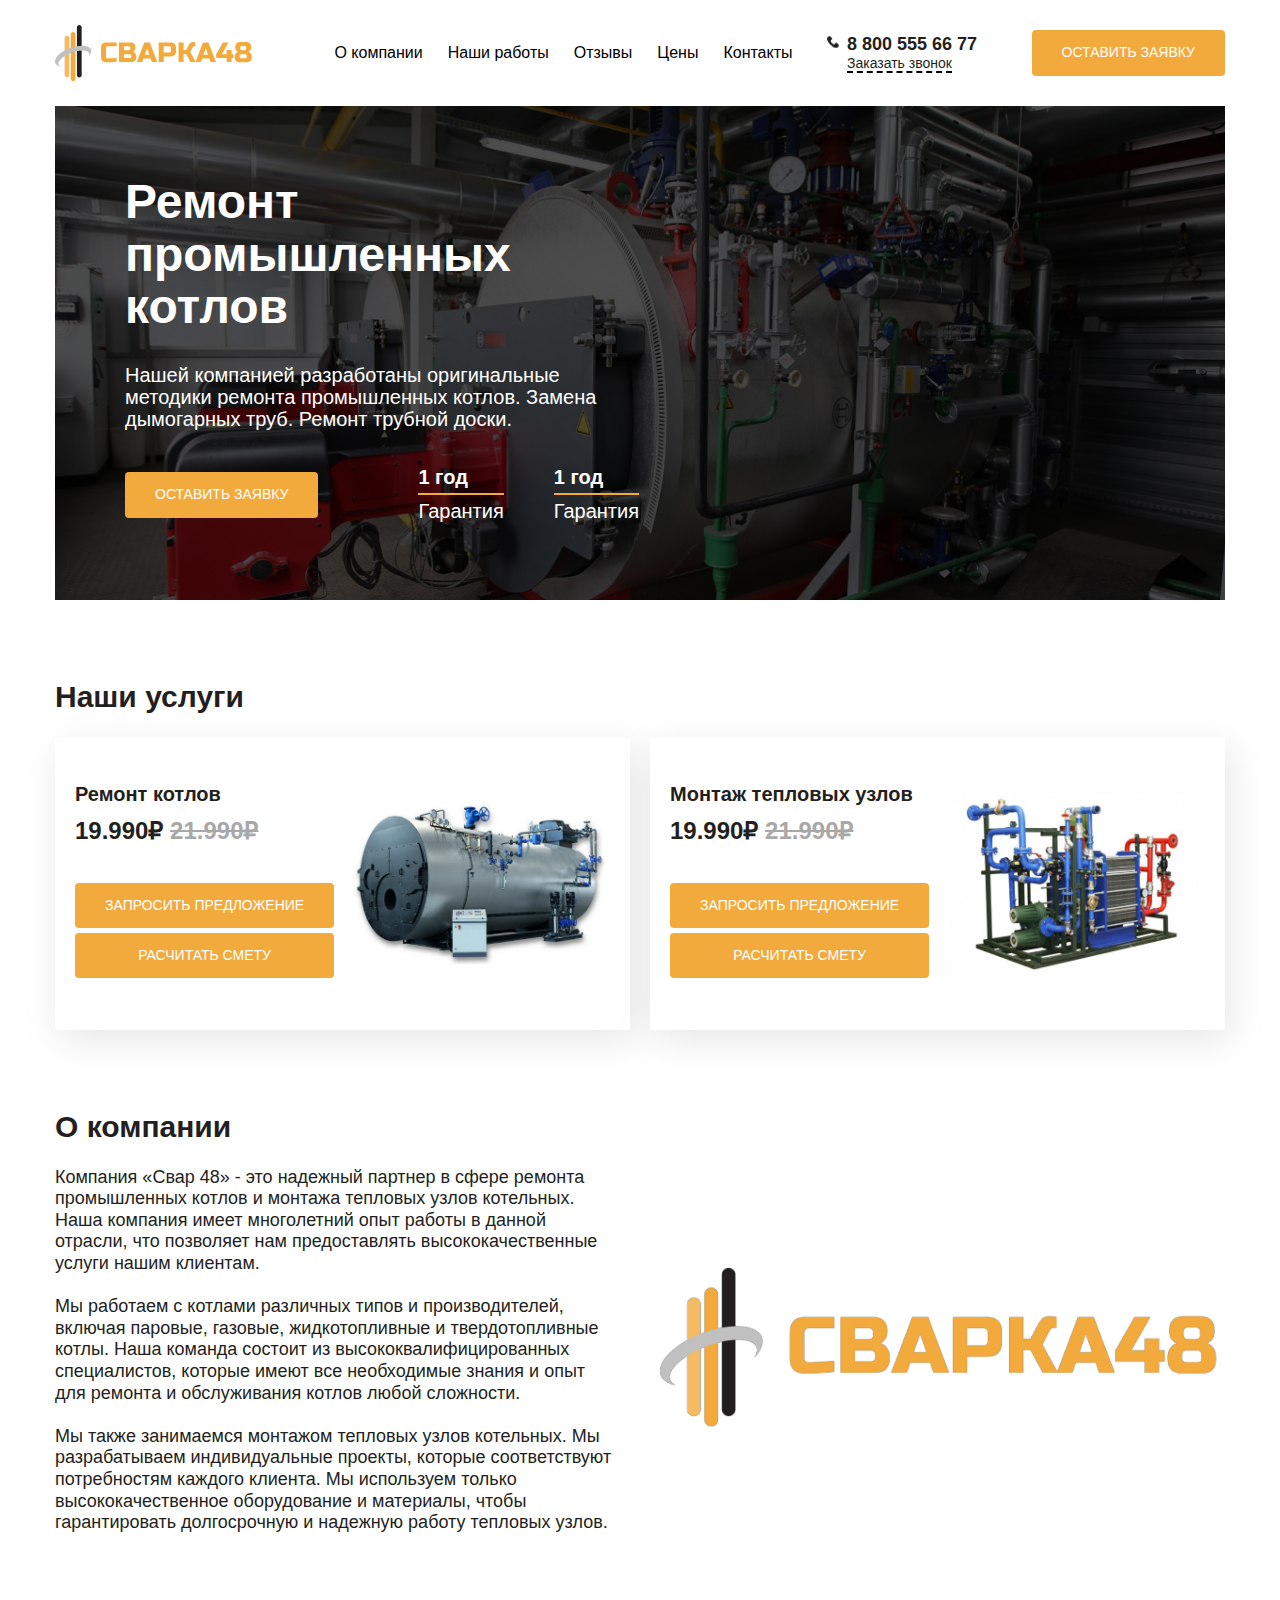
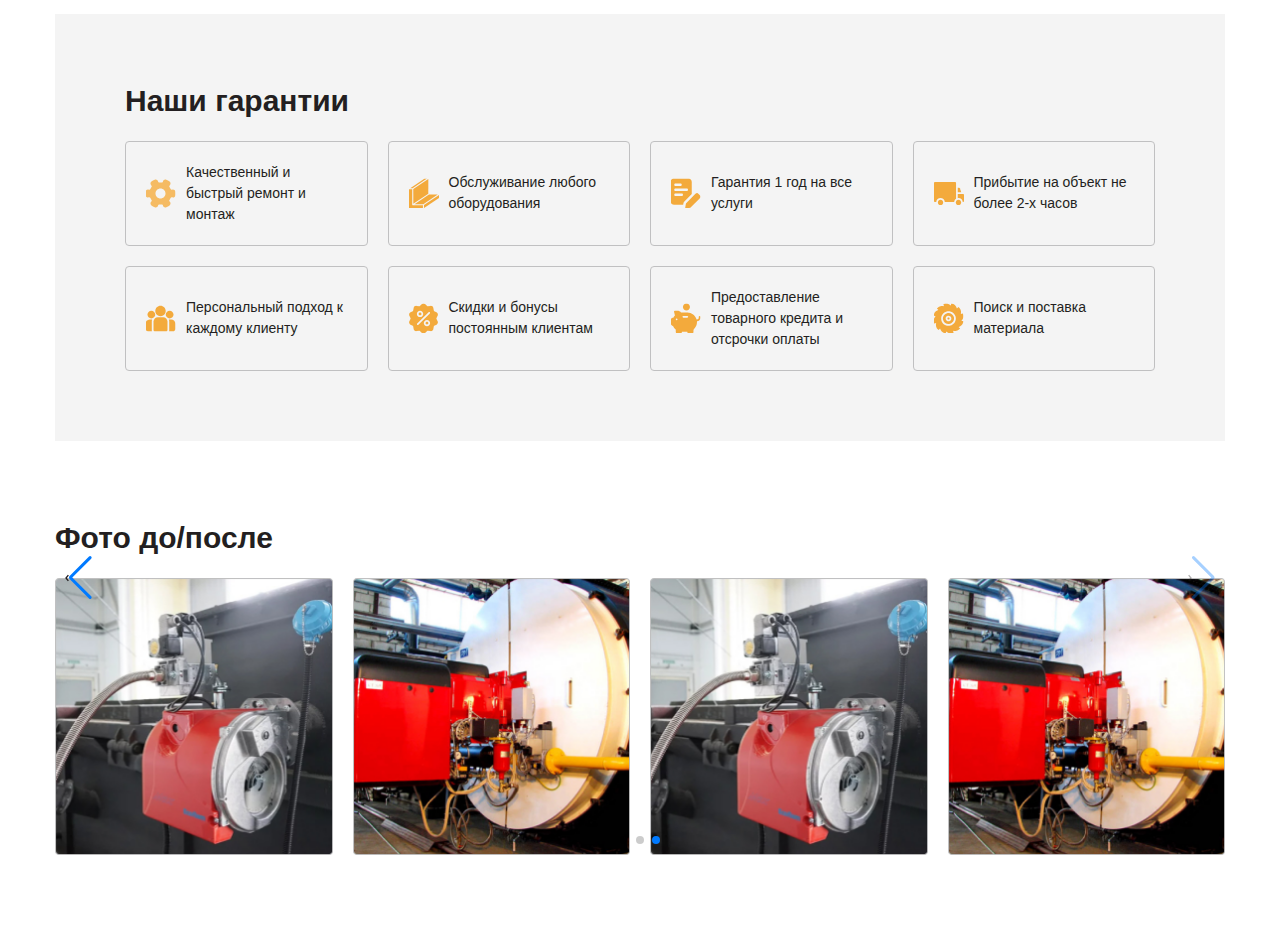
==== index.html @ 13a7a335 "init: new project" ====
<!DOCTYPE html>
<html lang="en">

<head>
    <meta charset="UTF-8">
    <meta http-equiv="X-UA-Compatible" content="IE=edge">
    <meta name="description" content="Landing Page">
    <meta name="viewport" content="width=device-width, initial-scale=1.0, minimum-scale=1.0, maximum-scale=1.0, user-scalable=no">
    <title>Landing Page</title>
    <link rel="icon" href="./img/favicon.svg">
    <link rel="stylesheet" href="./style/reset.css">
    <link rel="stylesheet" href="./style/style.css">

    <link rel="stylesheet" href="https://cdn.jsdelivr.net/npm/swiper@9/swiper-bundle.min.css"/>

</head>

<body class="main__body">


<!-- HEADER -->
<header class="header">
    <!-- Navbar -->
    <nav>
        <div class="container">
            <div class="navbar">
                <div class="logo">
                    <a href="#"><img src="./img/logo.svg" alt="logo"></a>
                </div>

                <ul class="menu">
                    <li class="menu__item"><a href="#" class="menu__item-link" data-scroll>О компании</a></li>
                    <li class="menu__item"><a href="#" class="menu__item-link" data-scroll>Наши работы</a></li>
                    <li class="menu__item"><a href="#" class="menu__item-link" data-scroll>Отзывы</a></li>
                    <li class="menu__item"><a href="#" class="menu__item-link" data-scroll>Цены</a></li>
                    <li class="menu__item"><a href="#" class="menu__item-link" data-scroll>Контакты</a></li>
                </ul>

                <div class="navbar__box">
                    <a class="navbar__box-call" href="#">
                        8 800 555 66 77 <br>
                        <span>Заказать звонок</span>
                    </a>
                </div>

                <a class="navbar__btn btn" href="#">Оставить заявку</a>

                <div class="burger">
                    <span></span>
                </div>
            </div>
        </div>
    </nav>
</header>


<!-- HERO -->
<section class="hero">
    <div class="container">
        <div class="hero__wrapper">
            <h1 class="hero__title">Ремонт промышленных котлов</h1>
            <p class="hero__text">Нашей компанией разработаны оригинальные методики ремонта промышленных котлов. Замена дымогарных труб. Ремонт трубной доски.</p>
            <div class="hero__inner">
                <a class="hero__inner-btn btn" href="#">Оставить заявку</a>

                <div class="hero__inner-box">
                    <p class="hero__inner-text">
                        <span>1 год</span><br>
                        Гарантия
                    </p>

                    <p class="hero__inner-text">
                        <span>1 год</span><br>
                        Гарантия
                    </p>
                </div>
            </div>
        </div>
    </div>
</section>


<!-- PRODUCTS -->
<section class="products">
    <div class="container">
        <h2 class="section-title">Наши услуги</h2>

        <div class="products__wrapper">
            <div class="products__item">
                <div class="products__box">
                    <p class="products__box-title">Ремонт котлов</p>
                    <p class="products__box-price">19.990₽ <s>21.990₽</s></p>

                    <a class="products__box-btn btn" href="#">Запросить предложение</a>
                    <a class="products__box-btn btn" href="#">Расчитать смету</a>
                </div>

                <img class="products__img" src="./img/product-1.png" alt="img">
            </div>

            <div class="products__item">
                <div class="products__box">
                    <p class="products__box-title">Монтаж тепловых узлов</p>
                    <p class="products__box-price">19.990₽ <s>21.990₽</s></p>

                    <a class="products__box-btn btn" href="#">Запросить предложение</a>
                    <a class="products__box-btn btn" href="#">Расчитать смету</a>
                </div>
                
                <img class="products__img" src="./img/product-2.png" alt="img">
            </div>

        </div>
    </div>
</section>


<!-- ABOUT -->
<section class="about">
    <div class="container">
        <h2 class="section-title">О компании</h2>
        <div class="about__wrapper">
            <p class="about__text">
                Компания «Свар 48» - это надежный партнер в сфере ремонта промышленных котлов и монтажа тепловых узлов котельных. Наша компания имеет многолетний опыт работы в данной отрасли, что позволяет нам предоставлять высококачественные услуги нашим клиентам.
<br><br>
                Мы работаем с котлами различных типов и производителей, включая паровые, газовые, жидкотопливные и твердотопливные котлы. Наша команда состоит из высококвалифицированных специалистов, которые имеют все необходимые знания и опыт для ремонта и обслуживания котлов любой сложности.
<br><br>
                Мы также занимаемся монтажом тепловых узлов котельных. Мы разрабатываем индивидуальные проекты, которые соответствуют потребностям каждого клиента. Мы используем только высококачественное оборудование и материалы, чтобы гарантировать долгосрочную и надежную работу тепловых узлов.

            </p>

            <img class="about__img" src="./img/about-img.png" alt="">
        </div>
    </div>
</section>


<!-- GARANT -->
<section class="garant">
    <div class="container">
        <div class="garant__wrapper">
            <h2 class="section-title">Наши гарантии</h2>

            <div class="garant__grid">
                <div class="garant__grid-item">
                    <img class="garant__grid-icon" src="./img/icon-1.svg" alt="icon">
                    
                    <p class="garant__grid-text">Качественный и быстрый ремонт и монтаж</p>
                </div>

                <div class="garant__grid-item">
                    <img class="garant__grid-icon" src="./img/icon-2.svg" alt="icon">
                    
                    <p class="garant__grid-text">Обслуживание любого оборудования</p>
                </div>

                <div class="garant__grid-item">
                    <img class="garant__grid-icon" src="./img/icon-3.svg" alt="icon">
                    
                    <p class="garant__grid-text">Гарантия 1 год на все услуги</p>
                </div>

                <div class="garant__grid-item">
                    <img class="garant__grid-icon" src="./img/icon-4.svg" alt="icon">
                    
                    <p class="garant__grid-text">Прибытие на объект не более 2-х часов</p>
                </div>

                <div class="garant__grid-item">
                    <img class="garant__grid-icon" src="./img/icon-5.svg" alt="icon">
                    
                    <p class="garant__grid-text">Персональный 
                        подход к каждому клиенту</p>
                </div>

                <div class="garant__grid-item">
                    <img class="garant__grid-icon" src="./img/icon-6.svg" alt="icon">
                    
                    <p class="garant__grid-text">Скидки и бонусы постоянным 
                        клиентам</p>
                </div>

                <div class="garant__grid-item">
                    <img class="garant__grid-icon" src="./img/icon-7.svg" alt="icon">
                    
                    <p class="garant__grid-text">Предоставление товарного кредита и отсрочки оплаты</p>
                </div>

                <div class="garant__grid-item">
                    <img class="garant__grid-icon" src="./img/icon-8.svg" alt="icon">
                    
                    <p class="garant__grid-text">Поиск и поставка материала</p>
                </div>
            </div>
        </div>
    </div>
</section>



<section class="result">
    <div class="container">
        
        <div class="result__top">
            <h2 class="section-title">Фото до/после</h2>

            <div class="result__top-btns">
                <div class="result__top-btn swiper-button-prev">
                    <svg width="12" height="20" viewBox="0 0 12 20" fill="none" xmlns="http://www.w3.org/2000/svg">
                        <path d="M10 18.5L3 10L10 1.5" stroke="#231F21" stroke-width="4"/>
                        </svg>
                        
                </div>

                <div class="result__top-btn swiper-button-next">
                    <svg width="12" height="20" viewBox="0 0 12 20" fill="none" xmlns="http://www.w3.org/2000/svg">
                        <path d="M2 1.5L9 10L2 18.5" stroke="#231F21" stroke-width="4"/>
                        </svg>
                        
                </div>
            </div>
        </div>

        <div class="swiper result__swiper">
            <div class="swiper-wrapper result__swiper-wrapper">
                <div class="swiper-slide result__slide">
                    <img src="./img/slide-1.jpg" alt="slide" class="result__slide-img">
                </div>
                <div class="swiper-slide result__slide">
                    <img src="./img/slide-2.jpg" alt="slide" class="result__slide-img">
                </div>
                <div class="swiper-slide result__slide">
                    <img src="./img/slide-1.jpg" alt="slide" class="result__slide-img">
                </div>
                <div class="swiper-slide result__slide">
                    <img src="./img/slide-2.jpg" alt="slide" class="result__slide-img">
                </div>
                <div class="swiper-slide result__slide">
                    <img src="./img/slide-1.jpg" alt="slide" class="result__slide-img">
                </div>
                <div class="swiper-slide result__slide">
                    <img src="./img/slide-2.jpg" alt="slide" class="result__slide-img">
                </div>
            </div>

            <div class="swiper-pagination"></div>
        </div>

    </div>
</section>



</body>

<script src="https://cdn.jsdelivr.net/npm/swiper@9/swiper-bundle.min.js"></script>
<script src="./script/script.js"></script>

</html>
---- style/style.css ----
html {
  font-family: "Roboto", sans-serif;
  font-size: 16px;
  font-weight: 400;
  line-height: 1.1;
  color: #231F21;
}

.container {
  max-width: 1200px;
  width: 100%;
  margin: 0 auto;
  padding: 0 15px;
}

.btn {
  color: #fff;
  padding: 15px 30px;
  background-color: #F3AA3C;
  border-radius: 4px;
  text-transform: uppercase;
  font-weight: 500;
  font-size: 14px;
  line-height: 1.1;
  display: block;
  width: -moz-max-content;
  width: max-content;
  text-align: center;
  transition: all 0.2s ease-in;
}
.btn:hover {
  background: #b2700d;
}

.section-title {
  font-weight: 700;
  font-size: 30px;
  line-height: 1.1;
  padding-bottom: 24px;
}

section {
  margin: 80px 0;
}

nav {
  overflow: hidden;
}

.navbar {
  display: flex;
  width: 100%;
  justify-content: space-between;
  align-items: center;
  padding: 25px 0;
}
@media (max-width: 768px) {
  .navbar__box {
    display: none;
  }
}
.navbar__box-call {
  font-weight: 700;
  position: relative;
  font-size: 18px;
  color: #231F21;
}
.navbar__box-call span {
  font-size: 14px;
  font-weight: 400;
  border-bottom: 2px dashed black;
}
.navbar__box-call::before {
  content: "";
  width: 12px;
  height: 12px;
  position: absolute;
  top: 2px;
  left: -20px;
  background-image: url(../img/phone.png);
  background-repeat: no-repeat;
  background-size: cover;
  background-position: center;
}
@media (max-width: 480px) {
  .navbar__btn {
    display: none;
  }
}

.logo a {
  color: white;
}
.logo img {
  max-width: clamp(6.25rem, 3.409rem + 12.12vw, 12.5rem);
  width: 100%;
}

.menu {
  display: flex;
}
.menu__item {
  margin-left: 25px;
}
.menu__item-link {
  color: #000;
}

.burger {
  display: none;
  cursor: pointer;
}

@media screen and (max-width: 1200px) {
  .menu {
    position: fixed;
    background: #131418;
    left: 0;
    top: 0;
    height: 100vh;
    width: 100vw;
    display: none;
  }
  .menu.active {
    display: flex;
    left: 0;
    top: 0;
    height: 100vh;
    width: 100vw;
    flex-direction: column;
    pointer-events: all;
    justify-content: center;
    align-items: center;
    z-index: 22;
    animation: fade 0.1s linear;
  }
  .burger {
    display: block;
    position: relative;
    height: 20px;
    width: 30px;
    z-index: 102;
    cursor: pointer;
  }
  .burger.active-burger:before {
    background: #fff;
    transform: rotate(45deg);
    transition: cubic-bezier(0.785, 0.135, 0.15, 0.86) 0.3s all;
    top: 8px;
  }
  .burger.active-burger:after {
    background: #fff;
    transform: rotate(-45deg);
    bottom: 10px;
    transition: cubic-bezier(0.785, 0.135, 0.15, 0.86) 0.3s all;
  }
  .burger.active-burger span {
    transform: scale(0);
  }
  .burger:before, .burger:after {
    content: "";
    position: absolute;
    height: 2px;
    width: 100%;
    background: #000;
    transition: cubic-bezier(0.785, 0.135, 0.15, 0.86) 0.3s all;
  }
  .burger:before {
    top: 0;
  }
  .burger::after {
    bottom: 0;
  }
  .burger span {
    position: absolute;
    top: 9px;
    right: 0;
    width: 100%;
    background: #000;
    height: 2px;
    transform: scale(1);
    transition: cubic-bezier(0.785, 0.135, 0.15, 0.86) 0.3s all;
  }
  .menu__item {
    margin-top: 15px;
  }
  .menu__item-link {
    color: white;
  }
}
.hero {
  margin-top: 0;
}
.hero__wrapper {
  color: #fff;
  background-image: url(../img/hero-bg.jpg);
  background-repeat: no-repeat;
  background-size: cover;
  background-position: center;
  padding: 70px clamp(1rem, -0.227rem + 6.14vw, 4.375rem);
}
.hero__title {
  font-weight: 700;
  font-size: clamp(1.875rem, 1.466rem + 2.05vw, 3rem);
  line-height: 1.1;
  max-width: 500px;
  width: 100%;
}
.hero__text {
  font-weight: 400;
  font-size: clamp(0.875rem, 0.739rem + 0.68vw, 1.25rem);
  line-height: 1.1;
  padding: 30px 0;
  max-width: 500px;
  width: 100%;
}
.hero__inner {
  display: flex;
  align-items: center;
  gap: clamp(3.125rem, -0.962rem + 9.62vw, 6.25rem);
}
@media (max-width: 768px) {
  .hero__inner {
    flex-direction: column;
    align-items: flex-start;
    gap: 20px;
  }
}
.hero__inner-box {
  display: flex;
  gap: 50px;
  align-items: center;
}
.hero__inner-text {
  font-size: 20px;
  font-weight: 400;
  line-height: 1.7;
}
.hero__inner-text span {
  font-weight: 900;
}
.hero__inner-text::after {
  content: "";
  position: relative;
  top: -35px;
  left: 0;
  width: 100%;
  height: 2px;
  background: #F3AA3C;
  display: block;
}

.products__wrapper {
  display: grid;
  grid-template-columns: 1fr 1fr;
  gap: 20px 20px;
}
@media (max-width: 768px) {
  .products__wrapper {
    grid-template-columns: 1fr;
  }
}
.products__item {
  display: flex;
  align-items: center;
  gap: 20px;
  padding: 10px 20px;
  border-radius: 4px;
  background: #FFF;
  box-shadow: 5px 10px 40px 0px rgba(0, 0, 0, 0.1);
}
@media (max-width: 992px) {
  .products__item {
    flex-direction: column-reverse;
    text-align: center;
  }
}
.products__box-title {
  font-size: 20px;
  font-weight: 700;
}
.products__box-price {
  font-size: 24px;
  font-weight: 700;
  margin: 15px 0 40px;
}
.products__box-price s {
  color: #A9A8A9;
}
.products__box-btn {
  margin-bottom: 5px;
  width: 100%;
}
.products__img {
  max-width: 250px;
  width: 100%;
}

.about__wrapper {
  display: grid;
  grid-template-columns: 1fr 1fr;
  gap: 40px 40px;
  align-items: center;
}
@media (max-width: 768px) {
  .about__wrapper {
    grid-template-columns: 1fr;
  }
}
.about__text {
  font-size: clamp(0.875rem, 0.761rem + 0.48vw, 1.125rem);
  line-height: 1.2;
}
.about__img {
  max-width: 100%;
  width: 100%;
}

.garant__wrapper {
  padding: clamp(1.563rem, 0.284rem + 5.45vw, 4.375rem);
  background: #F4F4F4;
}
.garant__grid {
  display: grid;
  grid-template-columns: repeat(4, 1fr);
  gap: 20px 20px;
}
@media (max-width: 992px) {
  .garant__grid {
    grid-template-columns: repeat(3, 1fr);
  }
}
@media (max-width: 768px) {
  .garant__grid {
    grid-template-columns: repeat(2, 1fr);
  }
}
@media (max-width: 480px) {
  .garant__grid {
    grid-template-columns: repeat(1, 1fr);
  }
}
.garant__grid-item {
  padding: 20px;
  display: flex;
  align-items: center;
  gap: 10px;
  border: 1px solid #C0C0C1;
  border-radius: 4px;
}
.garant__grid-icon {
  width: 30px;
}
.garant__grid-text {
  font-size: 14px;
  line-height: 1.5;
}

.result__top-btns {
  position: relative;
}
.result__slide-img {
  max-width: 100%;
  width: 100%;
}/*# sourceMappingURL=style.css.map */
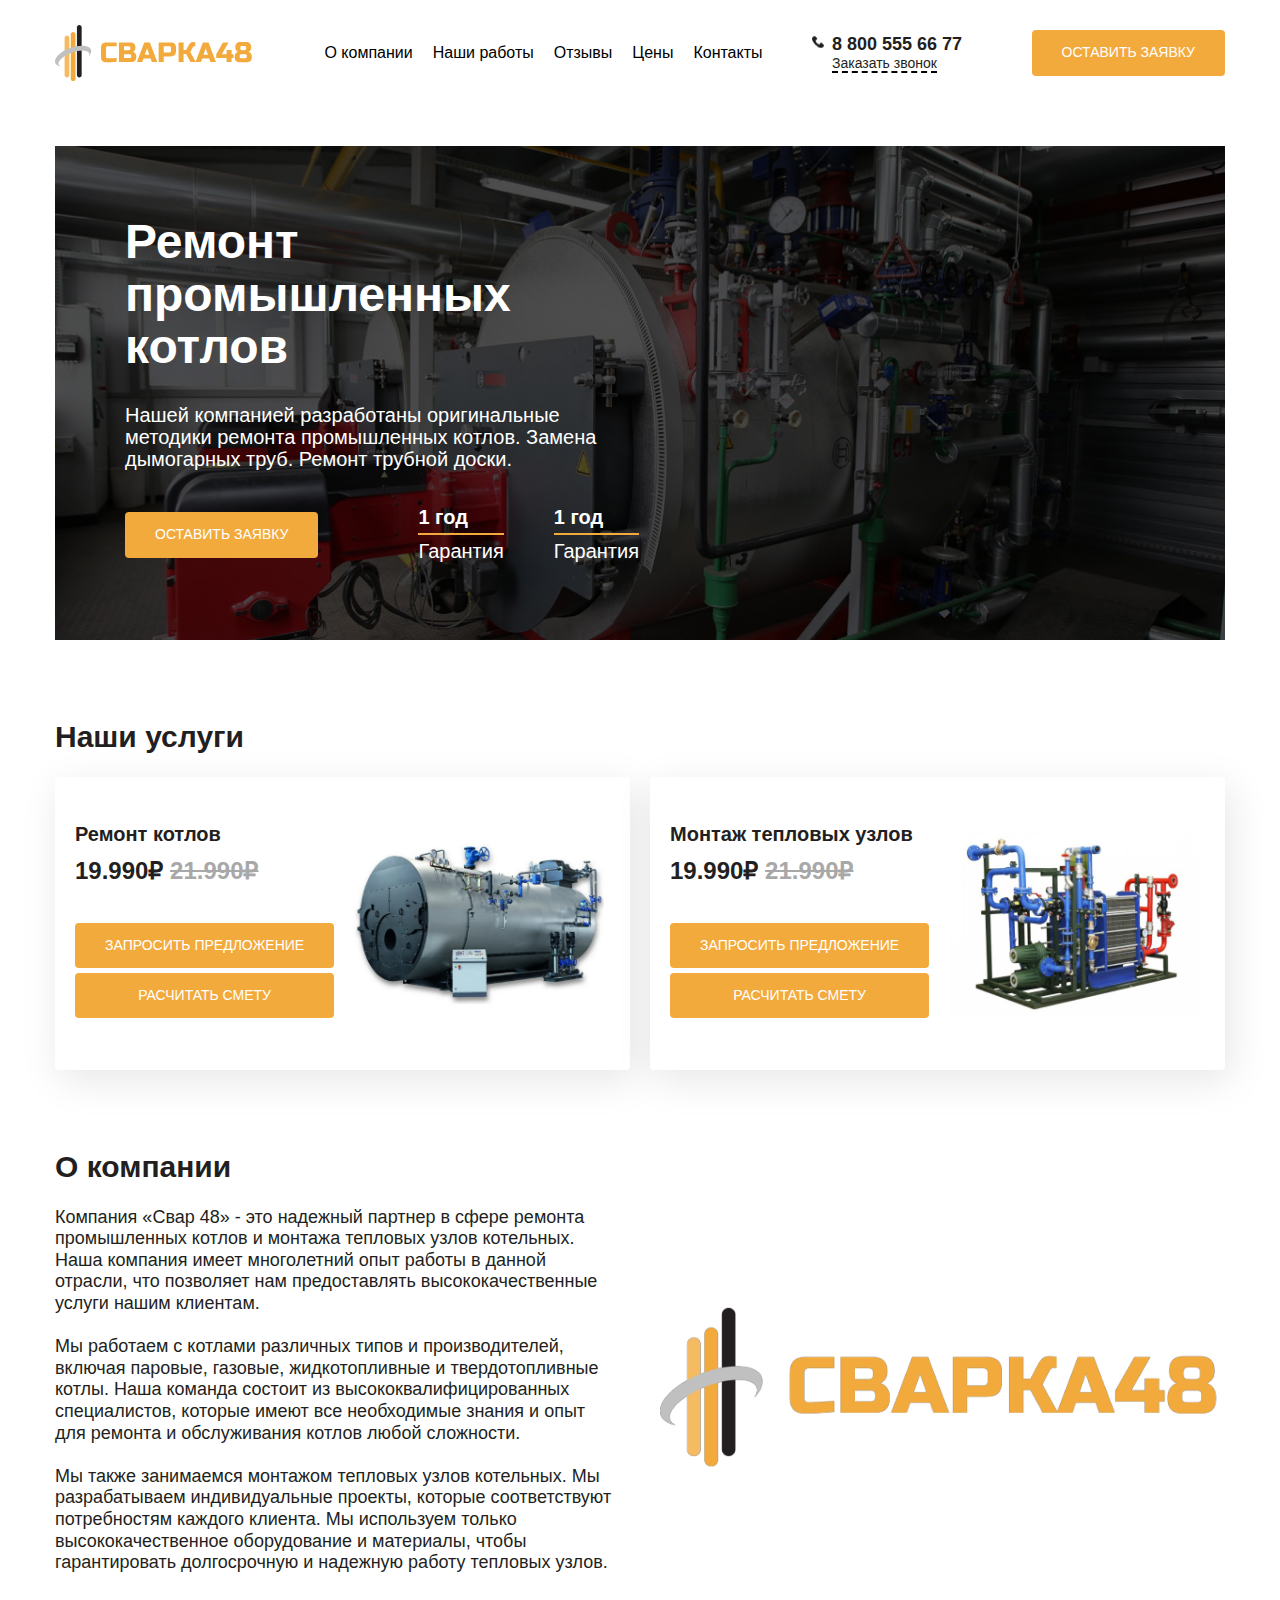
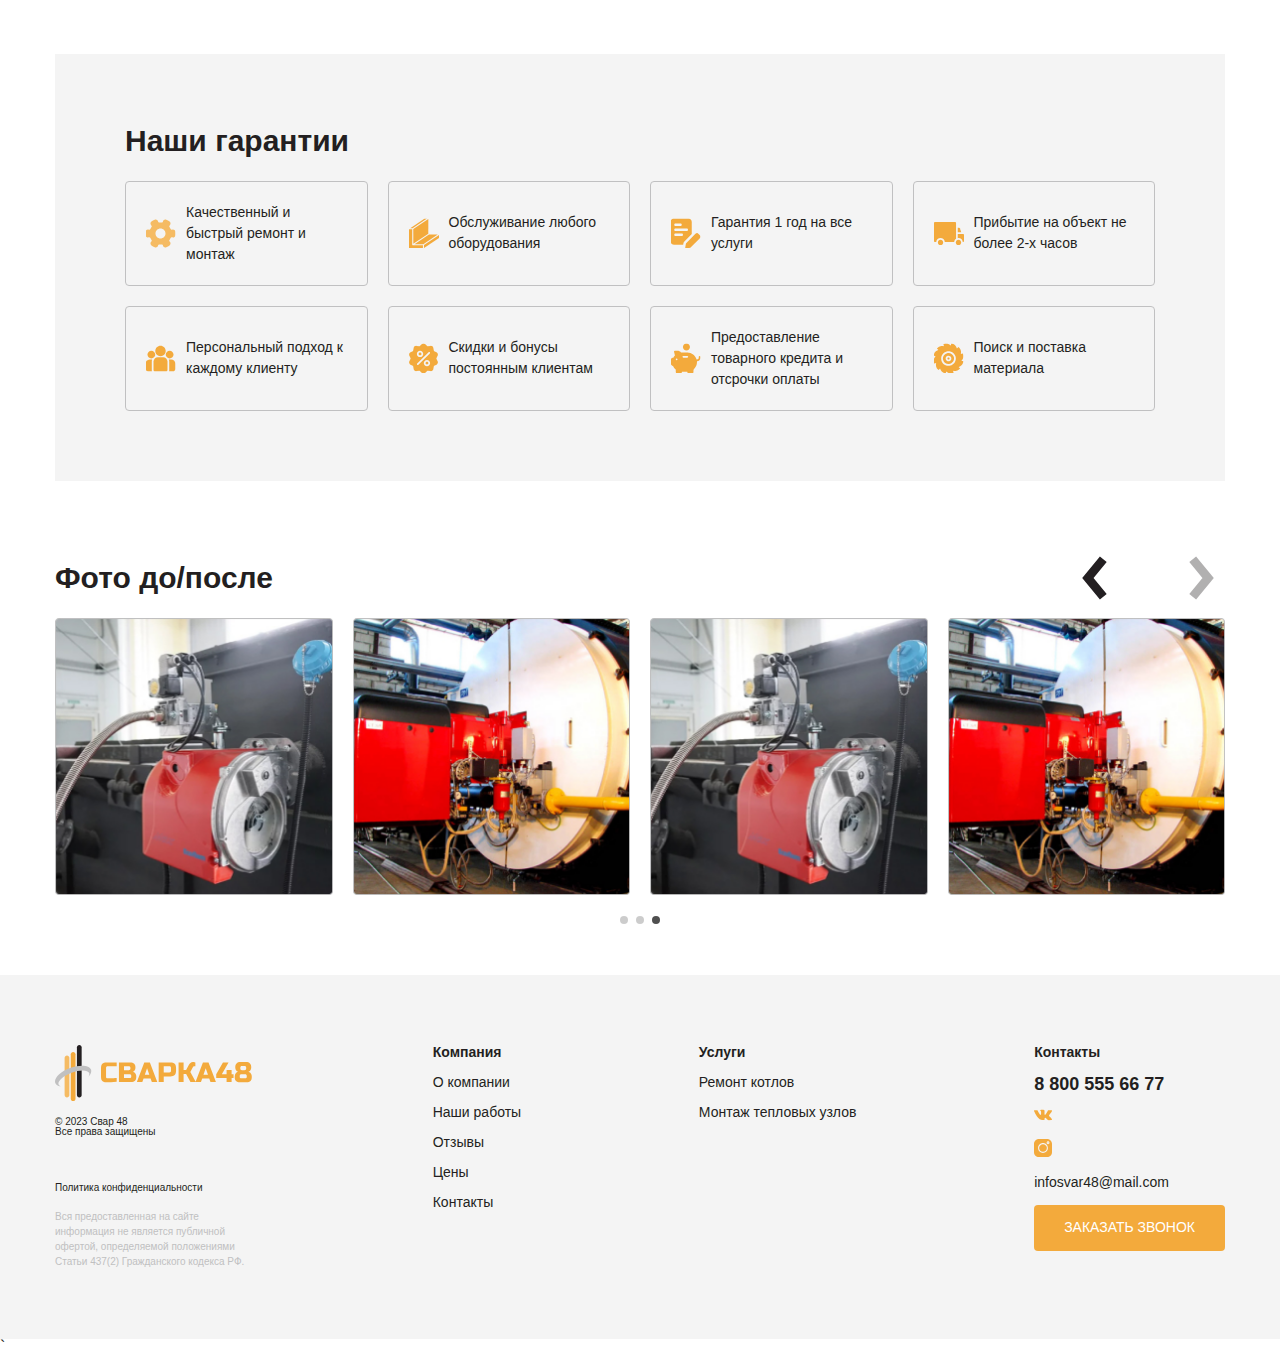
==== commit cc6b4981: "feat: finish project" ====
--- a/index.html
+++ b/index.html
@@ -8,6 +8,7 @@
     <meta name="viewport" content="width=device-width, initial-scale=1.0, minimum-scale=1.0, maximum-scale=1.0, user-scalable=no">
     <title>Landing Page</title>
     <link rel="icon" href="./img/favicon.svg">
+    <link rel="stylesheet" href="./magnific/magnific-popup.css">
     <link rel="stylesheet" href="./style/reset.css">
     <link rel="stylesheet" href="./style/style.css">
 
@@ -29,11 +30,11 @@
                 </div>
 
                 <ul class="menu">
-                    <li class="menu__item"><a href="#" class="menu__item-link" data-scroll>О компании</a></li>
-                    <li class="menu__item"><a href="#" class="menu__item-link" data-scroll>Наши работы</a></li>
-                    <li class="menu__item"><a href="#" class="menu__item-link" data-scroll>Отзывы</a></li>
-                    <li class="menu__item"><a href="#" class="menu__item-link" data-scroll>Цены</a></li>
-                    <li class="menu__item"><a href="#" class="menu__item-link" data-scroll>Контакты</a></li>
+                    <li class="menu__item"><a href="#about" class="menu__item-link link" data-scroll>О компании</a></li>
+                    <li class="menu__item"><a href="#result" class="menu__item-link link" data-scroll>Наши работы</a></li>
+                    <li class="menu__item"><a href="#" class="menu__item-link link" data-scroll>Отзывы</a></li>
+                    <li class="menu__item"><a href="#products" class="menu__item-link link" data-scroll>Цены</a></li>
+                    <li class="menu__item"><a href="#footer" class="menu__item-link link" data-scroll>Контакты</a></li>
                 </ul>
 
                 <div class="navbar__box">
@@ -43,7 +44,7 @@
                     </a>
                 </div>
 
-                <a class="navbar__btn btn" href="#">Оставить заявку</a>
+                <a class="navbar__btn btn modal__btn">Оставить заявку</a>
 
                 <div class="burger">
                     <span></span>
@@ -55,13 +56,13 @@
 
 
 <!-- HERO -->
-<section class="hero">
+<section class="hero" id="hero">
     <div class="container">
         <div class="hero__wrapper">
             <h1 class="hero__title">Ремонт промышленных котлов</h1>
             <p class="hero__text">Нашей компанией разработаны оригинальные методики ремонта промышленных котлов. Замена дымогарных труб. Ремонт трубной доски.</p>
             <div class="hero__inner">
-                <a class="hero__inner-btn btn" href="#">Оставить заявку</a>
+                <a class="hero__inner-btn btn modal__btn">Оставить заявку</a>
 
                 <div class="hero__inner-box">
                     <p class="hero__inner-text">
@@ -81,7 +82,7 @@
 
 
 <!-- PRODUCTS -->
-<section class="products">
+<section class="products" id="products">
     <div class="container">
         <h2 class="section-title">Наши услуги</h2>
 
@@ -116,7 +117,7 @@
 
 
 <!-- ABOUT -->
-<section class="about">
+<section class="about" id="about">
     <div class="container">
         <h2 class="section-title">О компании</h2>
         <div class="about__wrapper">
@@ -136,7 +137,7 @@
 
 
 <!-- GARANT -->
-<section class="garant">
+<section class="garant" id="garant">
     <div class="container">
         <div class="garant__wrapper">
             <h2 class="section-title">Наши гарантии</h2>
@@ -198,7 +199,7 @@
 
 
 
-<section class="result">
+<section class="result" id="result">
     <div class="container">
         
         <div class="result__top">
@@ -250,8 +251,117 @@
 </section>
 
 
+<footer class="footer" id="footer">
+    <div class="container">
+        <div class="footer__wrapper">
+            <div class="footer__item">
+                <img class="footer__logo" src="./img/logo.svg" alt="logo">
+
+                <p class="footer__item-text">
+                    © 2023 Свар 48 <br>
+                    Все права защищены
+                </p>
+
+                <a class="footer__item-link link" href="#" style="font-size: 10px;">Политика конфиденциальности</a>
+
+                <p class="footer__item-policy">
+                    Вся предоставленная на сайте информация не является публичной офертой, определяемой положениями Статьи 437(2) Гражданского кодекса РФ.
+                </p>
+            </div>
+
+            <div class="footer__item">
+                <p class="footer__item-name">Компания</p>
+
+                <a class="footer__item-link link" href="#">О компании</a>
+                <a class="footer__item-link link" href="#">Наши работы</a>
+                <a class="footer__item-link link" href="#">Отзывы</a>
+                <a class="footer__item-link link" href="#">Цены</a>
+                <a class="footer__item-link link" href="#">Контакты</a>
+            </div>
+
+            <div class="footer__item">
+                <p class="footer__item-name">Услуги</p>
+
+                <a class="footer__item-link link" href="#">Ремонт котлов</a>
+                <a class="footer__item-link link" href="#">Монтаж тепловых узлов</a>
+            </div>
+
+            <div class="footer__item">
+                <p class="footer__item-name">Контакты</p>
+
+                <a class="footer__item-link link footer__item-num" href="#">8 800 555 66 77</a>
+                <a class="footer__item-link " href="#">
+                    <svg width="18" height="12" viewBox="0 0 18 12" fill="none" xmlns="http://www.w3.org/2000/svg">
+                        <path d="M17.8396 10.0253C17.7912 9.94427 17.4919 9.29397 16.0518 7.95737C14.5442 6.55777 14.7467 6.78503 16.5626 4.36498C17.6685 2.89112 18.1107 1.99105 17.9723 1.60627C17.8407 1.23949 17.0272 1.33625 17.0272 1.33625L14.3225 1.352C14.3225 1.352 14.1223 1.325 13.9726 1.41388C13.8275 1.50164 13.7341 1.70415 13.7341 1.70415C13.7341 1.70415 13.3055 2.84499 12.7339 3.81481C11.529 5.86134 11.0463 5.96935 10.8494 5.84221C10.3915 5.54632 10.5063 4.65187 10.5063 4.01733C10.5063 2.0338 10.8067 1.20687 9.9201 0.993101C9.62533 0.922221 9.40931 0.874967 8.65663 0.867092C7.69131 0.856966 6.87338 0.870467 6.41097 1.09661C6.1027 1.24737 5.8653 1.58377 6.01044 1.6029C6.18933 1.62652 6.59436 1.71203 6.80925 2.00455C7.08714 2.38145 7.07702 3.22977 7.07702 3.22977C7.07702 3.22977 7.23678 5.56432 6.70461 5.85459C6.33896 6.05373 5.8383 5.64757 4.76385 3.79006C4.21368 2.83936 3.7974 1.78741 3.7974 1.78741C3.7974 1.78741 3.71752 1.59165 3.57464 1.48701C3.40137 1.35988 3.15836 1.31938 3.15836 1.31938L0.586419 1.33513C0.586419 1.33513 0.200516 1.34638 0.0587554 1.51402C-0.0672537 1.66365 0.0486297 1.97192 0.0486297 1.97192C0.0486297 1.97192 2.06253 6.68265 4.34194 9.0577C6.43347 11.2347 8.80739 11.0919 8.80739 11.0919H9.88297C9.88297 11.0919 10.2081 11.0559 10.3735 10.877C10.5265 10.7127 10.5209 10.4044 10.5209 10.4044C10.5209 10.4044 10.4995 8.96094 11.1701 8.7483C11.8305 8.53904 12.6788 10.1434 13.5777 10.7611C14.2573 11.228 14.7737 11.1256 14.7737 11.1256L17.178 11.0919C17.178 11.0919 18.4358 11.0142 17.8396 10.0253Z" fill="#F3AA3C"/>
+                        </svg>
+
+                </a>
+                <a class="footer__item-link" href="#">
+                    <svg width="18" height="18" viewBox="0 0 18 18" fill="none" xmlns="http://www.w3.org/2000/svg">
+                        <g clip-path="url(#clip0_23_1933)">
+                        <path d="M13.1275 0H4.87243C2.18573 0 0 2.18573 0 4.87243V13.1277C0 15.8142 2.18573 18 4.87243 18H13.1277C15.8142 18 18 15.8142 18 13.1277V4.87243C18 2.18573 15.8142 0 13.1275 0V0ZM8.99998 13.9217C6.28609 13.9217 4.07825 11.7139 4.07825 8.99998C4.07825 6.28609 6.28609 4.07825 8.99998 4.07825C11.7139 4.07825 13.9217 6.28609 13.9217 8.99998C13.9217 11.7139 11.7139 13.9217 8.99998 13.9217ZM14.0394 5.23896C13.2374 5.23896 12.5851 4.58665 12.5851 3.78465C12.5851 2.98265 13.2374 2.3302 14.0394 2.3302C14.8414 2.3302 15.4939 2.98265 15.4939 3.78465C15.4939 4.58665 14.8414 5.23896 14.0394 5.23896Z" fill="#F3AA3C"/>
+                        <path d="M8.99998 5.13354C6.86808 5.13354 5.13348 6.86801 5.13348 9.00004C5.13348 11.1319 6.86808 12.8665 8.99998 12.8665C11.132 12.8665 12.8665 11.1319 12.8665 9.00004C12.8665 6.86801 11.132 5.13354 8.99998 5.13354Z" fill="#F3AA3C"/>
+                        <path d="M14.0394 3.3855C13.8194 3.3855 13.6403 3.56457 13.6403 3.78458C13.6403 4.00458 13.8194 4.18365 14.0394 4.18365C14.2595 4.18365 14.4386 4.00471 14.4386 3.78458C14.4386 3.56444 14.2595 3.3855 14.0394 3.3855Z" fill="#F3AA3C"/>
+                        </g>
+                        <defs>
+                        <clipPath id="clip0_23_1933">
+                        <rect width="18" height="18" fill="white"/>
+                        </clipPath>
+                        </defs>
+                        </svg>
+                        
+                </a>
+                <a class="footer__item-link link" href="#">infosvar48@mail.com</a>
+                <a class="footer__item-link btn modal__btn">ЗАКАЗАТЬ ЗВОНОК</a>
+            </div>
+        </div>
+    </div>
+</footer>
+
+`
+
+<!-- <a id="btn1" class="modal__btn">MODAL BTN</a> -->
+
+<div id="modal1" class="modal mfp-hide">
+    <div class="modal__wrapper">
+        <div class="modal__top">
+            <!-- <p class="modal__title">TITLE</p> -->
+            <button title="Close (Esc)" type="button" class="mfp-close">×</button>
+        </div>
+    
+        <div class="modal__content">
+            <div class="modal__item">
+                <h2 class="section-title">Оставьте заявку на звонок</h2>
+                <p class="modal__text">Оставьте предварительную заявку, просто указав свои данные</p>
+            </div>
+
+            <div class="modal__item">
+                <form class="contact-form" id="contact-form" method="post" action="send.php" onsubmit="return validate_form ( );">
+                    <p class="modal__item-name">Введите Ваше имя</p>
+                    <input name="email" type="text" placeholder="Email" required/>
+
+                    <p class="modal__item-name">Введите Ваш номер телефона</p>
+                    <input name="phone" type="text" placeholder="Phone" required/>
+
+                    <button class="btn" type="submit">Оставить заявку</button>
+                </form>
+
+            </div>
+        </div>
+    </div>
+</div>
+
+
+
+
+
+
+
 
 </body>
+
+<script src="https://code.jquery.com/jquery-3.7.0.min.js" integrity="sha256-2Pmvv0kuTBOenSvLm6bvfBSSHrUJ+3A7x6P5Ebd07/g=" crossorigin="anonymous"></script>
+<script src="./magnific/jquery.magnific-popup.min.js"></script>
 
 <script src="https://cdn.jsdelivr.net/npm/swiper@9/swiper-bundle.min.js"></script>
 <script src="./script/script.js"></script>
--- a/style/style.css
+++ b/style/style.css
@@ -1,9 +1,49 @@
+body::-webkit-scrollbar-track {
+  -webkit-box-shadow: inset 0 0 6px rgba(0, 0, 0, 0.3);
+  background-color: #F5F5F5;
+}
+body::-webkit-scrollbar {
+  width: 12px;
+  background-color: #F5F5F5;
+}
+body::-webkit-scrollbar-thumb {
+  -webkit-box-shadow: inset 0 0 6px rgba(0, 0, 0, 0.3);
+  background-color: #F3AA3C;
+}
+body.locked {
+  overflow: hidden;
+}
+
 html {
+  scroll-behavior: smooth;
   font-family: "Roboto", sans-serif;
   font-size: 16px;
   font-weight: 400;
   line-height: 1.1;
   color: #231F21;
+}
+
+.link {
+  color: inherit;
+  position: relative;
+  cursor: pointer;
+  text-decoration: none;
+}
+.link::after {
+  content: "";
+  display: block;
+  position: absolute;
+  right: 0;
+  bottom: -3px;
+  width: 0;
+  height: 2px;
+  background-color: #000;
+  transition: width 0.5s;
+}
+.link:hover::after {
+  width: 100%;
+  left: 0;
+  background-color: #000;
 }
 
 .container {
@@ -26,7 +66,7 @@
   width: -moz-max-content;
   width: max-content;
   text-align: center;
-  transition: all 0.2s ease-in;
+  transition: all 0.2s;
 }
 .btn:hover {
   background: #b2700d;
@@ -34,13 +74,18 @@
 
 .section-title {
   font-weight: 700;
-  font-size: 30px;
+  font-size: clamp(1.5rem, 1.33rem + 0.73vw, 1.875rem);
   line-height: 1.1;
   padding-bottom: 24px;
 }
 
 section {
-  margin: 80px 0;
+  padding: 40px 0;
+}
+
+footer {
+  padding: 70px 0;
+  background-color: #F4F4F4;
 }
 
 nav {
@@ -98,9 +143,7 @@
 
 .menu {
   display: flex;
-}
-.menu__item {
-  margin-left: 25px;
+  gap: 20px;
 }
 .menu__item-link {
   color: #000;
@@ -115,15 +158,21 @@
   .menu {
     position: fixed;
     background: #131418;
-    left: 0;
-    top: 0;
+    right: 0;
+    top: -100%;
     height: 100vh;
     width: 100vw;
-    display: none;
+    display: flex;
+    flex-direction: column;
+    pointer-events: all;
+    justify-content: center;
+    align-items: center;
+    transition: all 0.7s ease-in-out;
+    z-index: 10;
   }
   .menu.active {
     display: flex;
-    left: 0;
+    right: 0;
     top: 0;
     height: 100vh;
     width: 100vw;
@@ -132,7 +181,9 @@
     justify-content: center;
     align-items: center;
     z-index: 22;
-    animation: fade 0.1s linear;
+  }
+  .menu.active.menu__item-link {
+    font-size: 10px !important;
   }
   .burger {
     display: block;
@@ -356,10 +407,205 @@
   line-height: 1.5;
 }
 
+.result__top {
+  display: flex;
+  align-items: center;
+  justify-content: space-between;
+}
 .result__top-btns {
   position: relative;
+  display: flex;
+  align-items: center;
+  gap: 100px;
+  height: auto;
+}
+@media (max-width: 768px) {
+  .result__top-btns {
+    gap: 50px;
+  }
+}
+.result__top-btn {
+  display: flex;
+  align-items: center;
+  justify-content: center;
+}
+.result__swiper-wrapper {
+  padding-bottom: 40px;
 }
 .result__slide-img {
   max-width: 100%;
   width: 100%;
+}
+.result .swiper-button-prev {
+  position: relative;
+}
+.result .swiper-button-prev::after {
+  content: "";
+}
+.result .swiper-button-next {
+  position: relative;
+}
+.result .swiper-button-next::after {
+  content: "";
+}
+.result .swiper-pagination-bullet-active {
+  background: #4F4F4F;
+}
+
+.footer__wrapper {
+  display: flex;
+  justify-content: space-between;
+  gap: 20px;
+  flex-wrap: wrap;
+}
+@media (max-width: 480px) {
+  .footer__wrapper {
+    flex-direction: column;
+    justify-content: center;
+    align-items: center;
+    text-align: center;
+    gap: 40px;
+  }
+  .footer__wrapper .footer__item-link {
+    text-align: center;
+  }
+}
+.footer__item {
+  max-width: 200px;
+  width: -moz-fit-content;
+  width: fit-content;
+  display: flex;
+  flex-direction: column;
+  align-items: flex-start;
+  gap: 16px;
+}
+.footer__item .btn {
+  color: #fff;
+}
+@media (max-width: 480px) {
+  .footer__item {
+    align-items: center;
+  }
+}
+.footer__logo {
+  max-width: 100%;
+  width: 100%;
+}
+.footer__item-text {
+  font-size: 10px;
+  padding-bottom: 30px;
+}
+.footer__item-link {
+  font-size: 14px;
+  color: #231F21;
+}
+.footer__item-policy {
+  font-size: 10px;
+  color: #C0C0C1;
+  line-height: 1.5;
+}
+.footer__item-name {
+  font-weight: 700;
+  font-size: 14px;
+}
+.footer__item-num {
+  font-weight: 700;
+  font-size: 18px;
+}
+
+.contact-form {
+  max-width: 100%;
+  display: flex;
+  flex-direction: column;
+}
+
+input[type=text], textarea {
+  font-family: "Roboto", sans-serif;
+  font-size: 16px;
+  outline: none;
+  max-width: 100%;
+  width: 100%;
+  padding: 12px 0 12px 20px;
+  margin-bottom: 10px;
+  transition: all 0.4s;
+  border-radius: 10px;
+  border: 1px solid #231F21;
+}
+input[type=text]::-moz-placeholder, textarea::-moz-placeholder {
+  color: #fff;
+}
+input[type=text]::placeholder, textarea::placeholder {
+  color: #fff;
+}
+
+input[type=text]:focus, textarea:focus {
+  transition: all 0.4s;
+}
+
+button[type=submit] {
+  font-family: "Roboto", sans-serif;
+  border: none;
+  cursor: pointer;
+  color: #fff;
+  margin-top: 30px;
+}
+
+button[type=submit]:hover {
+  color: #FFF;
+}
+
+button[type=submit]:active {
+  transition: all 0.2s;
+  top: 3px;
+}
+
+button[type=submit]:focus {
+  position: relative;
+  transition: all 0.2s;
+  outline: none;
+}
+
+.modal {
+  position: relative;
+  max-width: 740px;
+  width: 100%;
+  margin: 0 auto;
+}
+.modal__wrapper {
+  width: 100%;
+  height: auto;
+  border-radius: 10px;
+  background: #fff;
+  padding: 10px;
+  display: flex;
+  flex-direction: column;
+  gap: 10px;
+}
+.modal__btn {
+  cursor: pointer;
+}
+.modal__title {
+  font-weight: 500;
+  font-size: 22px;
+}
+.modal__content {
+  padding: 50px;
+  display: grid;
+  grid-template-columns: repeat(2, 1fr);
+  gap: 50px;
+}
+@media (max-width: 768px) {
+  .modal__content {
+    grid-template-columns: 1fr;
+  }
+}
+@media (max-width: 480px) {
+  .modal__content {
+    padding: 20px;
+  }
+}
+.modal__item-name {
+  font-size: 18px;
+  font-weight: 700;
+  margin-bottom: 14px;
 }/*# sourceMappingURL=style.css.map */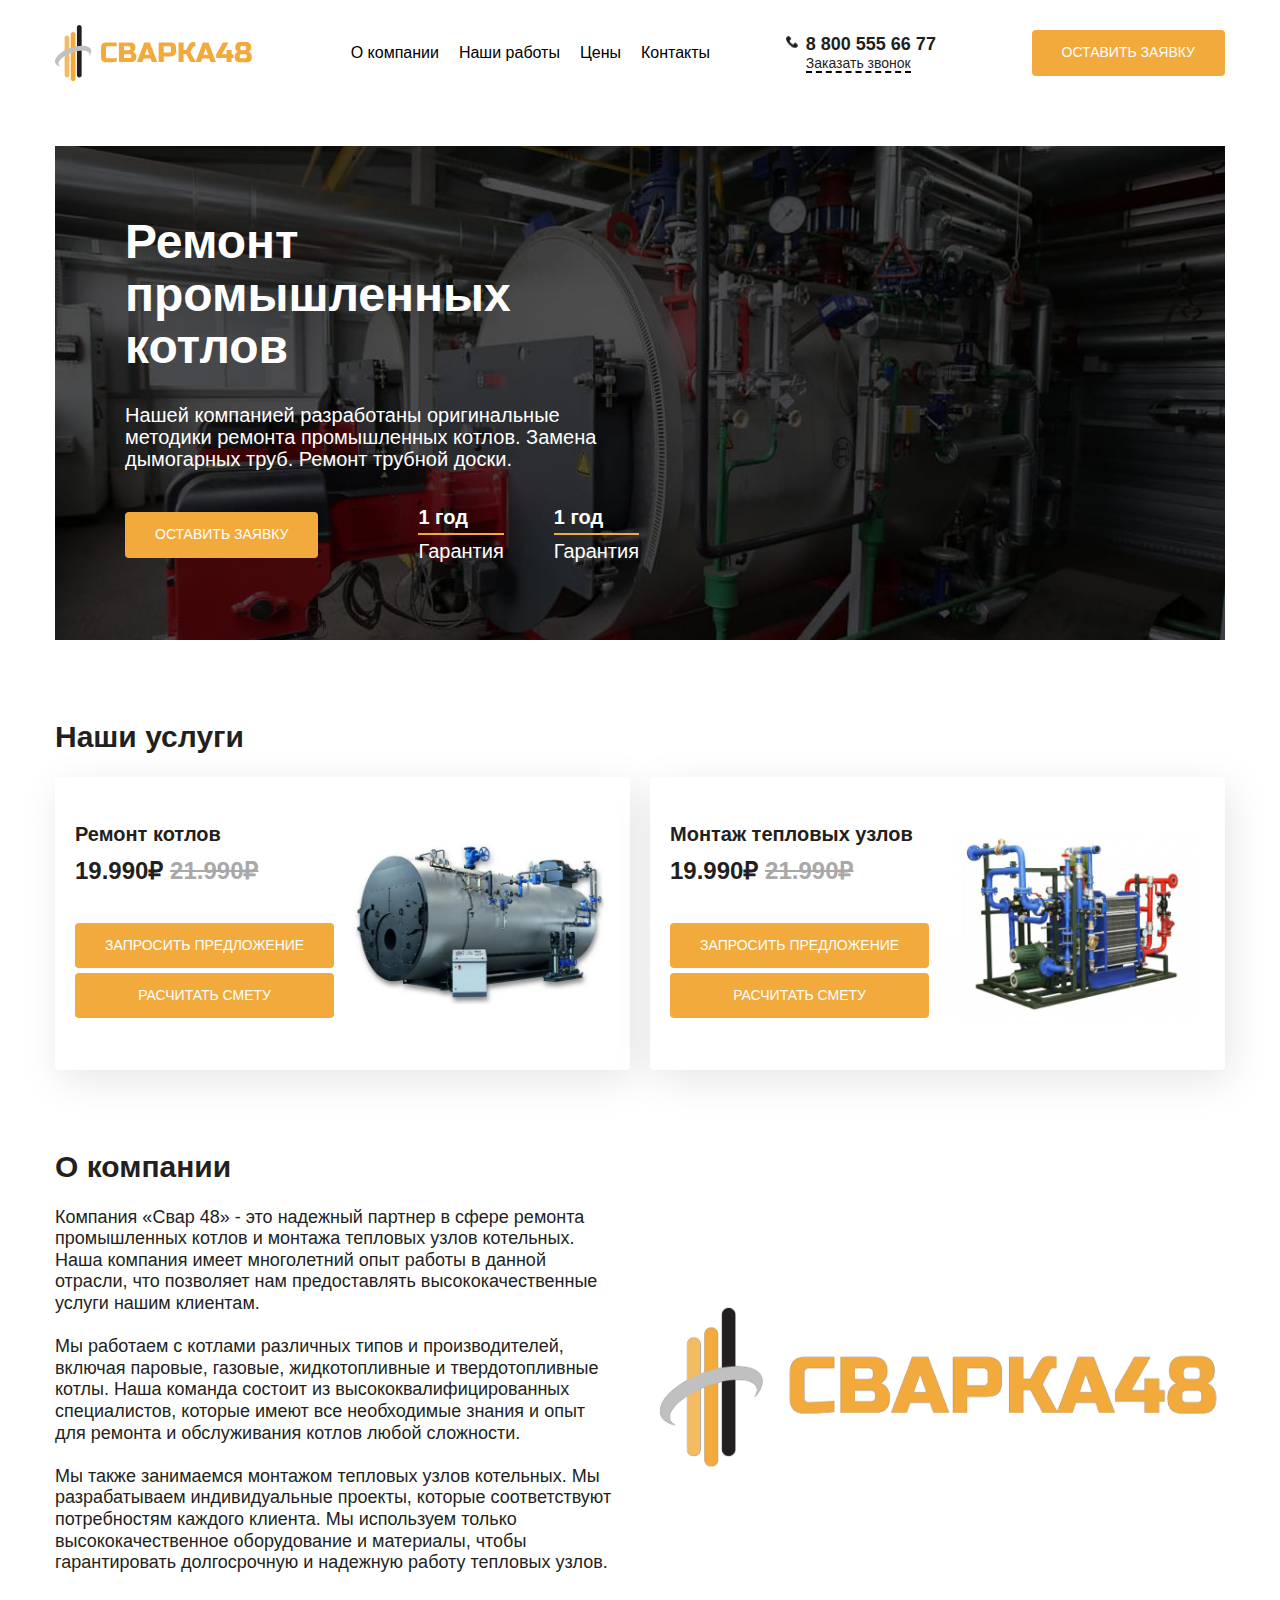
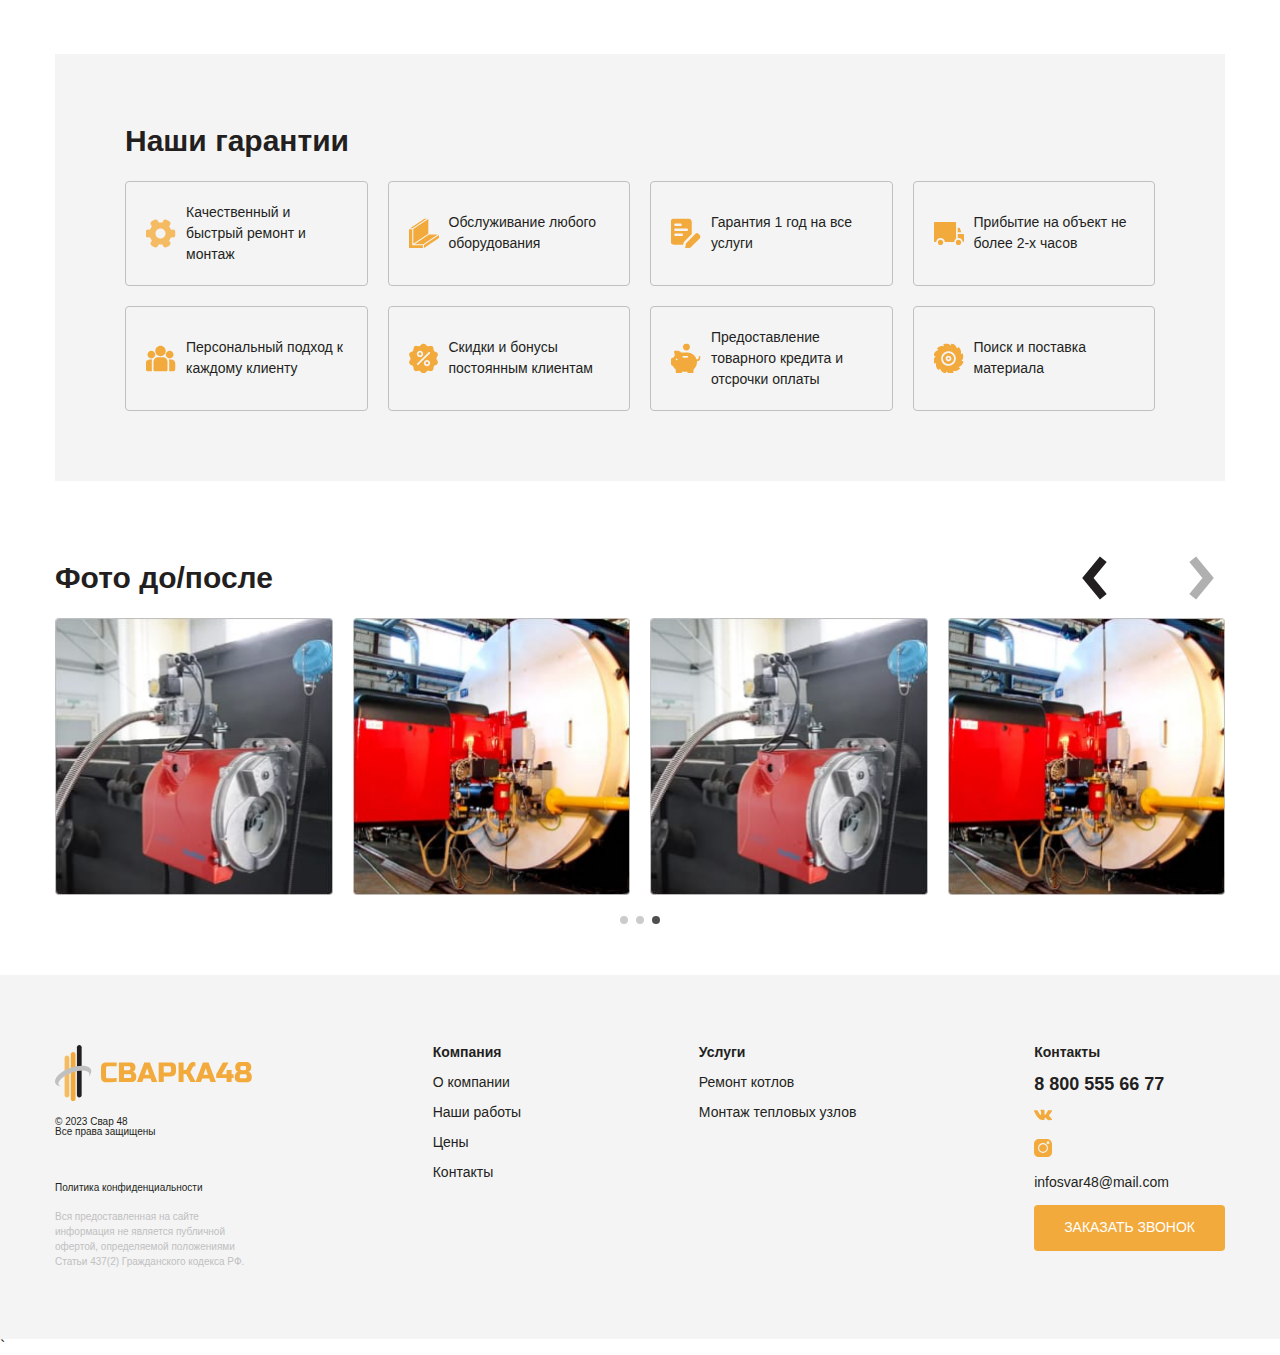
==== commit 335a3dfe: "feat: fix v1" ====
--- a/index.html
+++ b/index.html
@@ -32,7 +32,7 @@
                 <ul class="menu">
                     <li class="menu__item"><a href="#about" class="menu__item-link link" data-scroll>О компании</a></li>
                     <li class="menu__item"><a href="#result" class="menu__item-link link" data-scroll>Наши работы</a></li>
-                    <li class="menu__item"><a href="#" class="menu__item-link link" data-scroll>Отзывы</a></li>
+                    <!-- <li class="menu__item"><a href="#" class="menu__item-link link" data-scroll>Отзывы</a></li> -->
                     <li class="menu__item"><a href="#products" class="menu__item-link link" data-scroll>Цены</a></li>
                     <li class="menu__item"><a href="#footer" class="menu__item-link link" data-scroll>Контакты</a></li>
                 </ul>
@@ -274,7 +274,7 @@
 
                 <a class="footer__item-link link" href="#">О компании</a>
                 <a class="footer__item-link link" href="#">Наши работы</a>
-                <a class="footer__item-link link" href="#">Отзывы</a>
+                <!-- <a class="footer__item-link link" href="#">Отзывы</a> -->
                 <a class="footer__item-link link" href="#">Цены</a>
                 <a class="footer__item-link link" href="#">Контакты</a>
             </div>
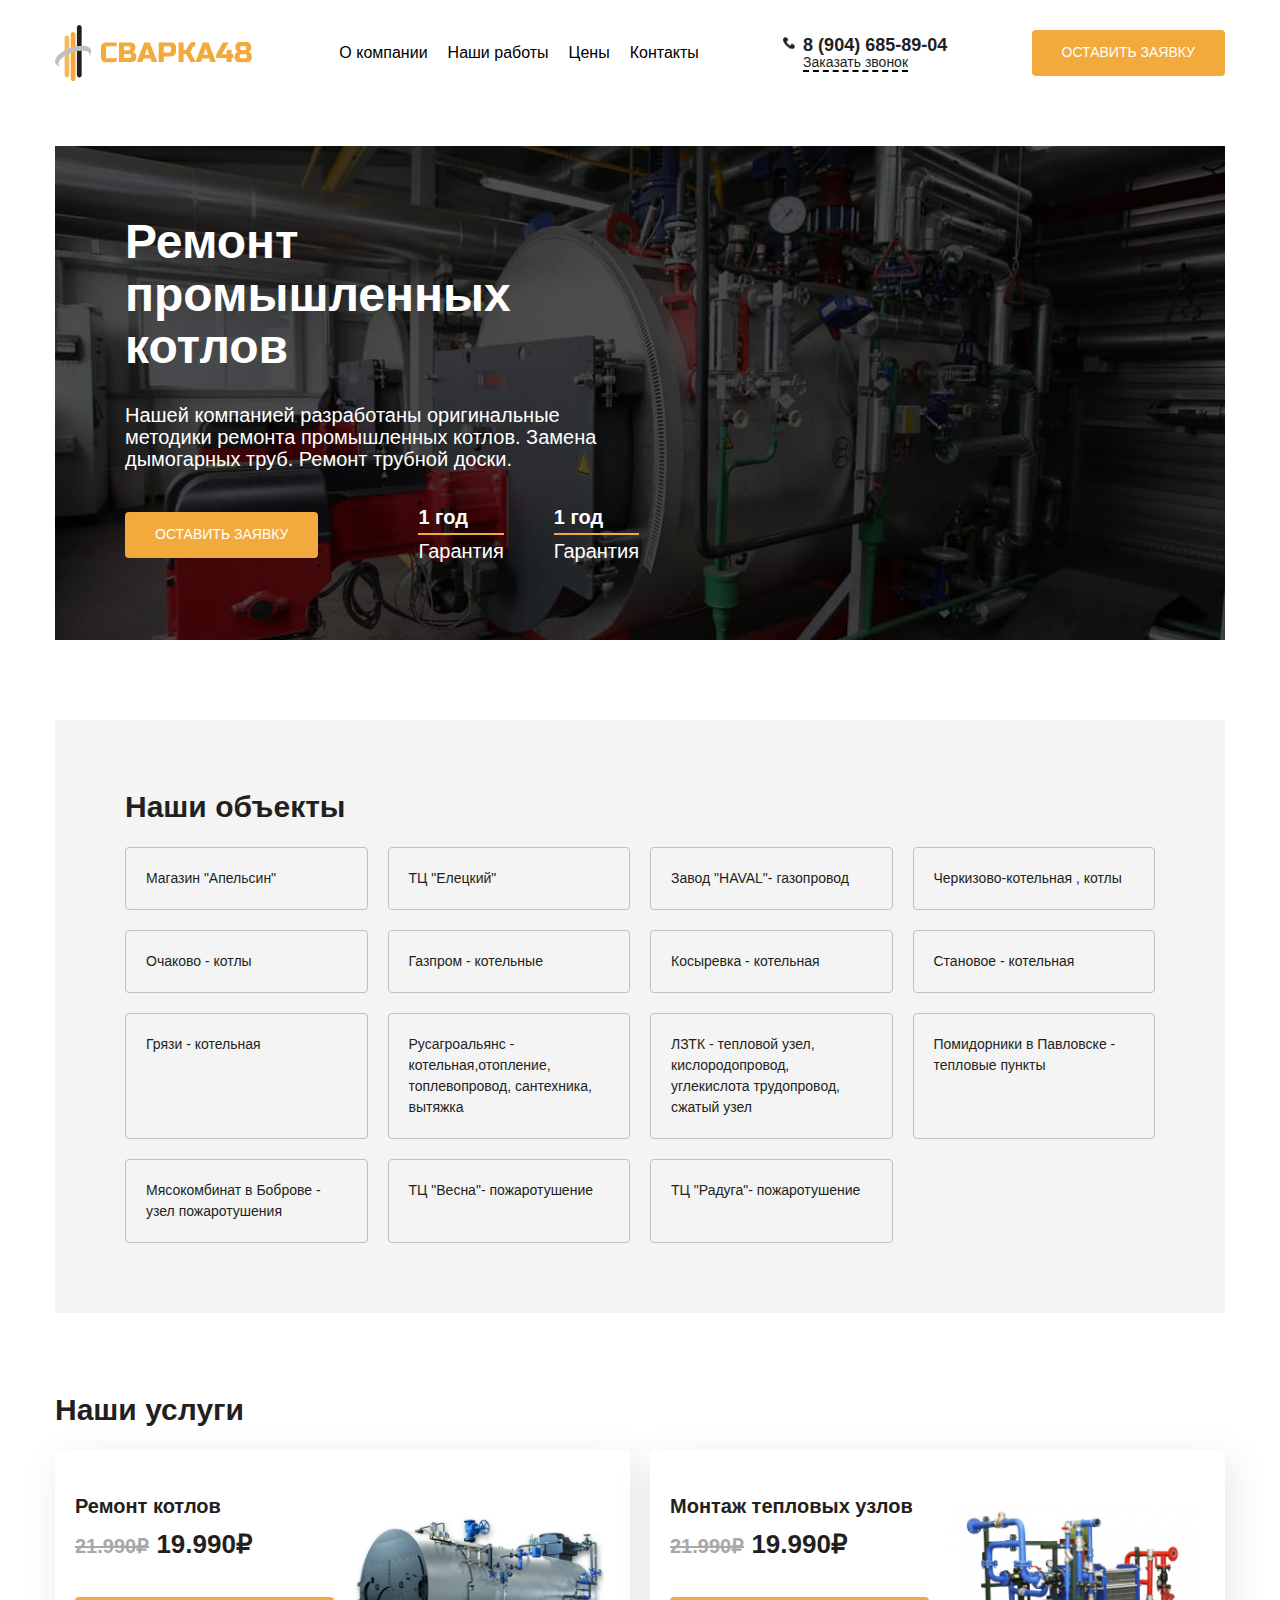
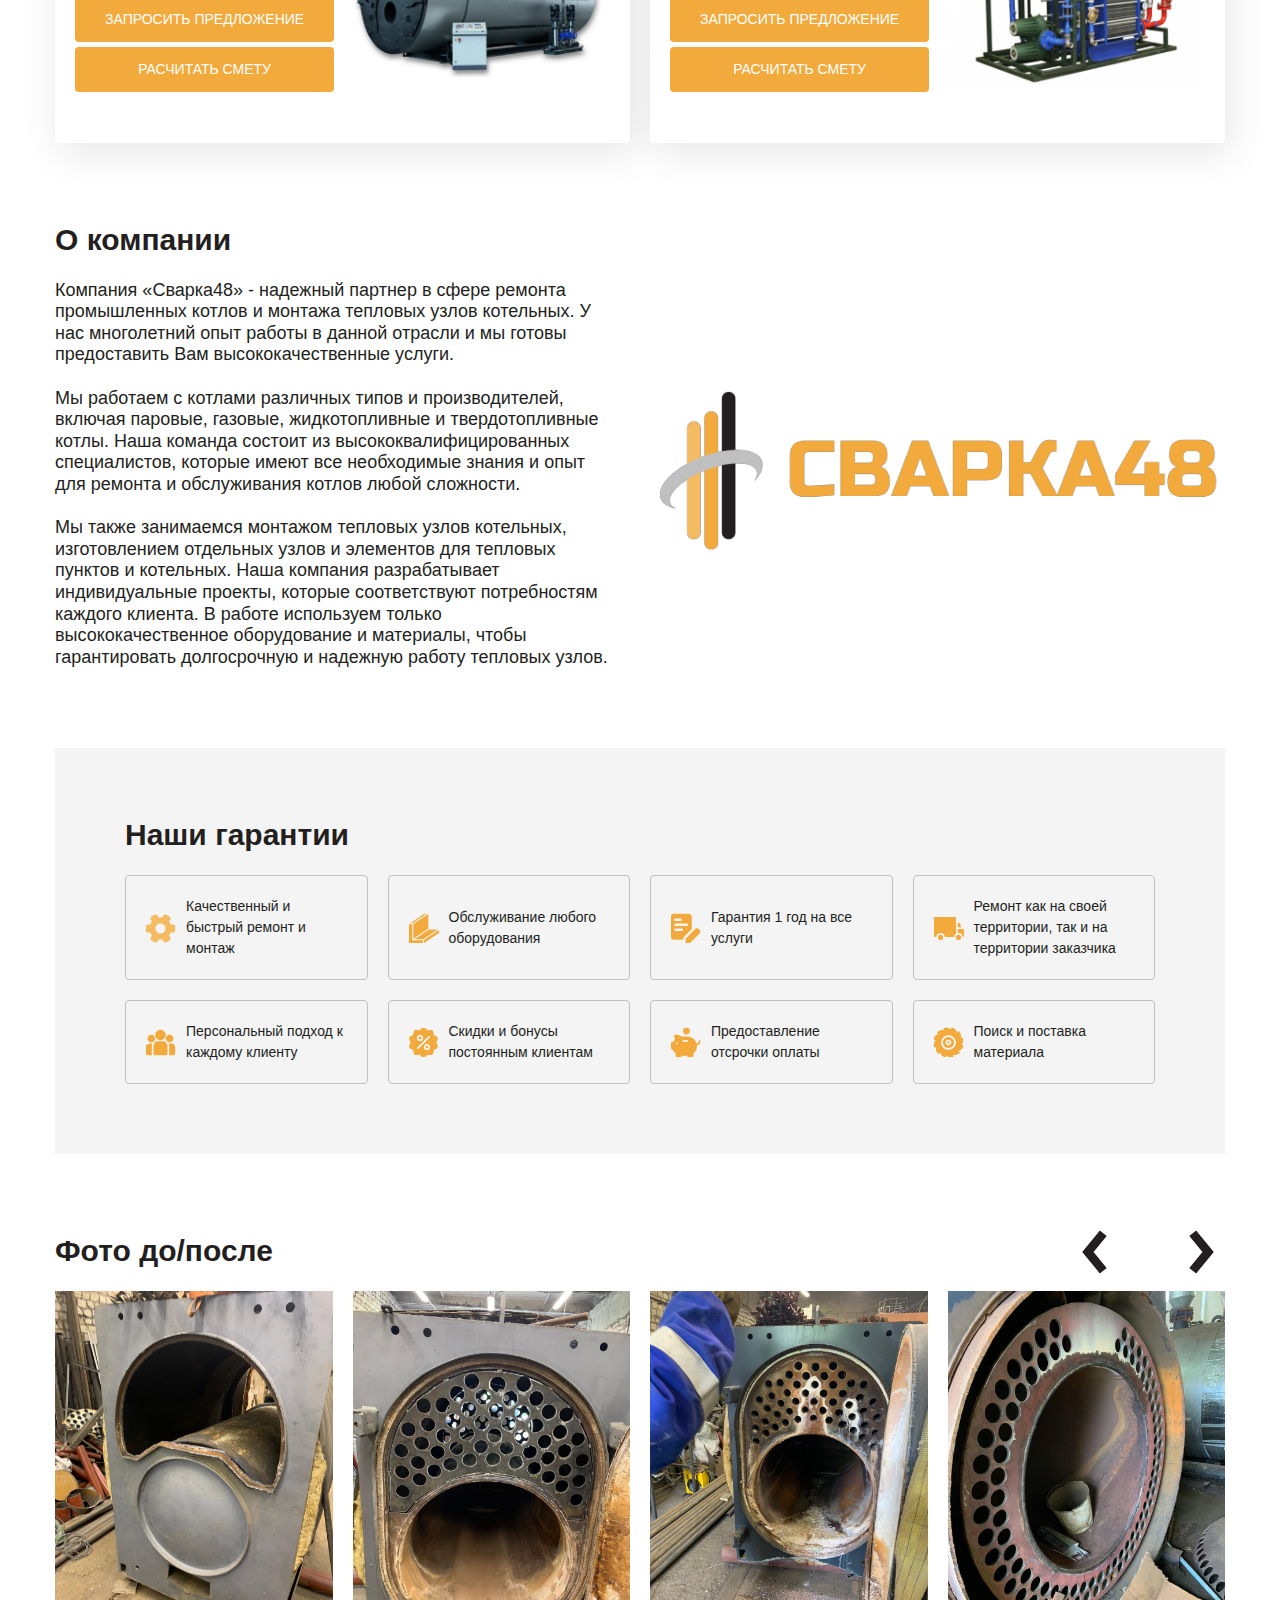
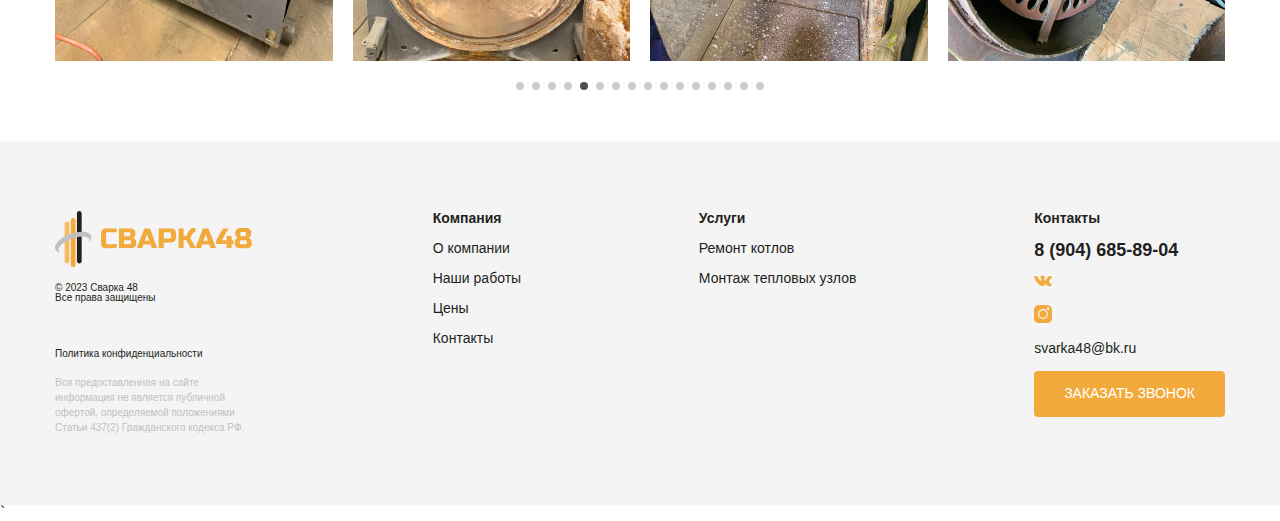
==== commit 84e0719c: "fix: full v1" ====
--- a/index.html
+++ b/index.html
@@ -4,9 +4,9 @@
 <head>
     <meta charset="UTF-8">
     <meta http-equiv="X-UA-Compatible" content="IE=edge">
-    <meta name="description" content="Landing Page">
+    <meta name="description" content="Ремонт промышленных котлов и тепловых узлов - Сварка48">
     <meta name="viewport" content="width=device-width, initial-scale=1.0, minimum-scale=1.0, maximum-scale=1.0, user-scalable=no">
-    <title>Landing Page</title>
+    <title>Ремонт промышленных котлов и тепловых узлов - Сварка48</title>
     <link rel="icon" href="./img/favicon.svg">
     <link rel="stylesheet" href="./magnific/magnific-popup.css">
     <link rel="stylesheet" href="./style/reset.css">
@@ -35,13 +35,14 @@
                     <!-- <li class="menu__item"><a href="#" class="menu__item-link link" data-scroll>Отзывы</a></li> -->
                     <li class="menu__item"><a href="#products" class="menu__item-link link" data-scroll>Цены</a></li>
                     <li class="menu__item"><a href="#footer" class="menu__item-link link" data-scroll>Контакты</a></li>
+                    <li class="menu__item"><a href="tel:+89046858904" class="menu__item-link link link-num" data-scroll>8 (904) 685-89-04</a></li>
                 </ul>
 
                 <div class="navbar__box">
-                    <a class="navbar__box-call" href="#">
-                        8 800 555 66 77 <br>
-                        <span>Заказать звонок</span>
+                    <a class="navbar__box-call" href="tel:+89046858904">
+                        8 (904) 685-89-04 <br>
                     </a>
+                    <span class="modal__btn">Заказать звонок</span>
                 </div>
 
                 <a class="navbar__btn btn modal__btn">Оставить заявку</a>
@@ -81,6 +82,80 @@
 </section>
 
 
+<!-- ADDRESS -->
+<section class="address" id="address">
+    <div class="container">
+        <div class="garant__wrapper">
+            <h2 class="section-title">Наши объекты</h2>
+
+
+            <div class="garant__grid address__grid">
+                <div class="garant__grid-item">
+                    <p class="garant__grid-text">Магазин "Апельсин"</p>
+                </div>
+
+                <div class="garant__grid-item">
+                    <p class="garant__grid-text">ТЦ "Елецкий"</p>
+                </div>
+
+                <div class="garant__grid-item">
+                    <p class="garant__grid-text">Завод "HAVAL"- газопровод</p>
+                </div>
+
+                <div class="garant__grid-item">
+                    <p class="garant__grid-text">Черкизово-котельная , котлы</p>
+                </div>
+
+                <div class="garant__grid-item">
+                    <p class="garant__grid-text">Очаково - котлы</p>
+                </div>
+
+                <div class="garant__grid-item">
+                    <p class="garant__grid-text">Газпром - котельные</p>
+                </div>
+
+                <div class="garant__grid-item">
+                    <p class="garant__grid-text">Косыревка - котельная</p>
+                </div>
+
+                <div class="garant__grid-item">
+                    <p class="garant__grid-text">Становое - котельная</p>
+                </div>
+
+                <div class="garant__grid-item">
+                    <p class="garant__grid-text">Грязи - котельная</p>
+                </div>
+
+                <div class="garant__grid-item">
+                    <p class="garant__grid-text">Русагроальянс - котельная,отопление, топлевопровод, сантехника, вытяжка</p>
+                </div>
+
+                <div class="garant__grid-item">
+                    <p class="garant__grid-text">ЛЗТК - тепловой узел, кислородопровод, углекислота трудопровод, сжатый узел</p>
+                </div>
+
+                <div class="garant__grid-item">
+                    <p class="garant__grid-text">Помидорники в Павловске - тепловые пункты</p>
+                </div>
+
+                <div class="garant__grid-item">
+                    <p class="garant__grid-text">Мясокомбинат в Боброве - узел пожаротушения</p>
+                </div>
+
+                <div class="garant__grid-item">
+                    <p class="garant__grid-text">ТЦ "Весна"- пожаротушение</p>
+                </div>
+
+                <div class="garant__grid-item">
+                    <p class="garant__grid-text">ТЦ "Радуга"- пожаротушение</p>
+                </div>
+
+            </div>
+        </div>
+    </div>
+</section>
+
+
 <!-- PRODUCTS -->
 <section class="products" id="products">
     <div class="container">
@@ -90,10 +165,10 @@
             <div class="products__item">
                 <div class="products__box">
                     <p class="products__box-title">Ремонт котлов</p>
-                    <p class="products__box-price">19.990₽ <s>21.990₽</s></p>
-
-                    <a class="products__box-btn btn" href="#">Запросить предложение</a>
-                    <a class="products__box-btn btn" href="#">Расчитать смету</a>
+                    <p class="products__box-price"><s>21.990₽</s> 19.990₽ </p>
+
+                    <a class="products__box-btn btn modal__btn">Запросить предложение</a>
+                    <a class="products__box-btn btn modal__btn">Расчитать смету</a>
                 </div>
 
                 <img class="products__img" src="./img/product-1.png" alt="img">
@@ -102,10 +177,10 @@
             <div class="products__item">
                 <div class="products__box">
                     <p class="products__box-title">Монтаж тепловых узлов</p>
-                    <p class="products__box-price">19.990₽ <s>21.990₽</s></p>
-
-                    <a class="products__box-btn btn" href="#">Запросить предложение</a>
-                    <a class="products__box-btn btn" href="#">Расчитать смету</a>
+                    <p class="products__box-price"> <s>21.990₽</s> 19.990₽</p>
+
+                    <a class="products__box-btn btn modal__btn">Запросить предложение</a>
+                    <a class="products__box-btn btn modal__btn">Расчитать смету</a>
                 </div>
                 
                 <img class="products__img" src="./img/product-2.png" alt="img">
@@ -122,11 +197,12 @@
         <h2 class="section-title">О компании</h2>
         <div class="about__wrapper">
             <p class="about__text">
-                Компания «Свар 48» - это надежный партнер в сфере ремонта промышленных котлов и монтажа тепловых узлов котельных. Наша компания имеет многолетний опыт работы в данной отрасли, что позволяет нам предоставлять высококачественные услуги нашим клиентам.
+
+Компания «Сварка48» - надежный партнер в сфере ремонта промышленных котлов и монтажа тепловых узлов котельных. У нас многолетний опыт работы в данной отрасли и мы готовы предоставить Вам высококачественные услуги.
 <br><br>
-                Мы работаем с котлами различных типов и производителей, включая паровые, газовые, жидкотопливные и твердотопливные котлы. Наша команда состоит из высококвалифицированных специалистов, которые имеют все необходимые знания и опыт для ремонта и обслуживания котлов любой сложности.
+Мы работаем с котлами различных типов и производителей, включая паровые, газовые, жидкотопливные и твердотопливные котлы. Наша команда состоит из высококвалифицированных специалистов, которые имеют все необходимые знания и опыт для ремонта и обслуживания котлов любой сложности.
 <br><br>
-                Мы также занимаемся монтажом тепловых узлов котельных. Мы разрабатываем индивидуальные проекты, которые соответствуют потребностям каждого клиента. Мы используем только высококачественное оборудование и материалы, чтобы гарантировать долгосрочную и надежную работу тепловых узлов.
+Мы также занимаемся монтажом тепловых узлов котельных, изготовлением отдельных узлов и элементов для тепловых пунктов и котельных. Наша компания разрабатывает индивидуальные проекты, которые соответствуют потребностям каждого клиента. В работе используем только высококачественное оборудование и материалы, чтобы гарантировать долгосрочную и надежную работу тепловых узлов.
 
             </p>
 
@@ -164,7 +240,7 @@
                 <div class="garant__grid-item">
                     <img class="garant__grid-icon" src="./img/icon-4.svg" alt="icon">
                     
-                    <p class="garant__grid-text">Прибытие на объект не более 2-х часов</p>
+                    <p class="garant__grid-text">Ремонт как на своей территории, так и на территории заказчика</p>
                 </div>
 
                 <div class="garant__grid-item">
@@ -184,7 +260,7 @@
                 <div class="garant__grid-item">
                     <img class="garant__grid-icon" src="./img/icon-7.svg" alt="icon">
                     
-                    <p class="garant__grid-text">Предоставление товарного кредита и отсрочки оплаты</p>
+                    <p class="garant__grid-text">Предоставление отсрочки оплаты</p>
                 </div>
 
                 <div class="garant__grid-item">
@@ -231,17 +307,62 @@
                     <img src="./img/slide-2.jpg" alt="slide" class="result__slide-img">
                 </div>
                 <div class="swiper-slide result__slide">
-                    <img src="./img/slide-1.jpg" alt="slide" class="result__slide-img">
-                </div>
-                <div class="swiper-slide result__slide">
-                    <img src="./img/slide-2.jpg" alt="slide" class="result__slide-img">
-                </div>
-                <div class="swiper-slide result__slide">
-                    <img src="./img/slide-1.jpg" alt="slide" class="result__slide-img">
-                </div>
-                <div class="swiper-slide result__slide">
-                    <img src="./img/slide-2.jpg" alt="slide" class="result__slide-img">
-                </div>
+                    <img src="./img/slide-3.jpg" alt="slide" class="result__slide-img">
+                </div>
+                <div class="swiper-slide result__slide">
+                    <img src="./img/slide-4.jpg" alt="slide" class="result__slide-img">
+                </div>
+                <div class="swiper-slide result__slide">
+                    <img src="./img/slide-5.jpg" alt="slide" class="result__slide-img">
+                </div>
+                <div class="swiper-slide result__slide">
+                    <img src="./img/slide-6.jpg" alt="slide" class="result__slide-img">
+                </div>
+                <div class="swiper-slide result__slide">
+                    <img src="./img/slide-7.jpg" alt="slide" class="result__slide-img">
+                </div>
+                <div class="swiper-slide result__slide">
+                    <img src="./img/slide-8.jpeg" alt="slide" class="result__slide-img">
+                </div>
+                <div class="swiper-slide result__slide">
+                    <img src="./img/slide-9.jpeg" alt="slide" class="result__slide-img">
+                </div>
+                <div class="swiper-slide result__slide">
+                    <img src="./img/slide-10.jpeg" alt="slide" class="result__slide-img">
+                </div>
+                <div class="swiper-slide result__slide">
+                    <img src="./img/slide-11.jpeg" alt="slide" class="result__slide-img">
+                </div>
+                <!-- <div class="swiper-slide result__slide">
+                    <img src="./img/slide-12.jpeg" alt="slide" class="result__slide-img">
+                </div> -->
+
+                <div class="swiper-slide result__slide">
+                    <img src="./img/slide-13.jpeg" alt="slide" class="result__slide-img">
+                </div>
+                <div class="swiper-slide result__slide">
+                    <img src="./img/slide-14.jpeg" alt="slide" class="result__slide-img">
+                </div>
+                <div class="swiper-slide result__slide">
+                    <img src="./img/slide-15.jpeg" alt="slide" class="result__slide-img">
+                </div>
+                <div class="swiper-slide result__slide">
+                    <img src="./img/slide-16.jpeg" alt="slide" class="result__slide-img">
+                </div>
+                <div class="swiper-slide result__slide">
+                    <img src="./img/slide-17.jpeg" alt="slide" class="result__slide-img">
+                </div>
+                <div class="swiper-slide result__slide">
+                    <img src="./img/slide-18.jpeg" alt="slide" class="result__slide-img">
+                </div>
+
+                <div class="swiper-slide result__slide">
+                    <img src="./img/slide-19.jpeg" alt="slide" class="result__slide-img">
+                </div>
+                <div class="swiper-slide result__slide">
+                    <img src="./img/slide-20.jpeg" alt="slide" class="result__slide-img">
+                </div>
+                
             </div>
 
             <div class="swiper-pagination"></div>
@@ -258,7 +379,7 @@
                 <img class="footer__logo" src="./img/logo.svg" alt="logo">
 
                 <p class="footer__item-text">
-                    © 2023 Свар 48 <br>
+                    © 2023 Сварка 48 <br>
                     Все права защищены
                 </p>
 
@@ -289,7 +410,7 @@
             <div class="footer__item">
                 <p class="footer__item-name">Контакты</p>
 
-                <a class="footer__item-link link footer__item-num" href="#">8 800 555 66 77</a>
+                <a class="footer__item-link link footer__item-num" href="tel:+89046858904">8 (904) 685-89-04</a>
                 <a class="footer__item-link " href="#">
                     <svg width="18" height="12" viewBox="0 0 18 12" fill="none" xmlns="http://www.w3.org/2000/svg">
                         <path d="M17.8396 10.0253C17.7912 9.94427 17.4919 9.29397 16.0518 7.95737C14.5442 6.55777 14.7467 6.78503 16.5626 4.36498C17.6685 2.89112 18.1107 1.99105 17.9723 1.60627C17.8407 1.23949 17.0272 1.33625 17.0272 1.33625L14.3225 1.352C14.3225 1.352 14.1223 1.325 13.9726 1.41388C13.8275 1.50164 13.7341 1.70415 13.7341 1.70415C13.7341 1.70415 13.3055 2.84499 12.7339 3.81481C11.529 5.86134 11.0463 5.96935 10.8494 5.84221C10.3915 5.54632 10.5063 4.65187 10.5063 4.01733C10.5063 2.0338 10.8067 1.20687 9.9201 0.993101C9.62533 0.922221 9.40931 0.874967 8.65663 0.867092C7.69131 0.856966 6.87338 0.870467 6.41097 1.09661C6.1027 1.24737 5.8653 1.58377 6.01044 1.6029C6.18933 1.62652 6.59436 1.71203 6.80925 2.00455C7.08714 2.38145 7.07702 3.22977 7.07702 3.22977C7.07702 3.22977 7.23678 5.56432 6.70461 5.85459C6.33896 6.05373 5.8383 5.64757 4.76385 3.79006C4.21368 2.83936 3.7974 1.78741 3.7974 1.78741C3.7974 1.78741 3.71752 1.59165 3.57464 1.48701C3.40137 1.35988 3.15836 1.31938 3.15836 1.31938L0.586419 1.33513C0.586419 1.33513 0.200516 1.34638 0.0587554 1.51402C-0.0672537 1.66365 0.0486297 1.97192 0.0486297 1.97192C0.0486297 1.97192 2.06253 6.68265 4.34194 9.0577C6.43347 11.2347 8.80739 11.0919 8.80739 11.0919H9.88297C9.88297 11.0919 10.2081 11.0559 10.3735 10.877C10.5265 10.7127 10.5209 10.4044 10.5209 10.4044C10.5209 10.4044 10.4995 8.96094 11.1701 8.7483C11.8305 8.53904 12.6788 10.1434 13.5777 10.7611C14.2573 11.228 14.7737 11.1256 14.7737 11.1256L17.178 11.0919C17.178 11.0919 18.4358 11.0142 17.8396 10.0253Z" fill="#F3AA3C"/>
@@ -311,7 +432,7 @@
                         </svg>
                         
                 </a>
-                <a class="footer__item-link link" href="#">infosvar48@mail.com</a>
+                <a class="footer__item-link link" href="mailto:svarka48@bk.ru">svarka48@bk.ru</a>
                 <a class="footer__item-link btn modal__btn">ЗАКАЗАТЬ ЗВОНОК</a>
             </div>
         </div>
@@ -338,12 +459,14 @@
             <div class="modal__item">
                 <form class="contact-form" id="contact-form" method="post" action="send.php" onsubmit="return validate_form ( );">
                     <p class="modal__item-name">Введите Ваше имя</p>
-                    <input name="email" type="text" placeholder="Email" required/>
-
-                    <p class="modal__item-name">Введите Ваш номер телефона</p>
+                    <input name="email" type="text" placeholder="Email"/>
+
+                    <p class="modal__item-name">Введите Ваш номер телефона<span>*</span></p>
                     <input name="phone" type="text" placeholder="Phone" required/>
 
                     <button class="btn" type="submit">Оставить заявку</button>
+
+                    <p class="modal__small">*Нажимая на эту кнопку, я даю согласие на обработку персональных данных.</p>
                 </form>
 
             </div>
--- a/style/style.css
+++ b/style/style.css
@@ -104,16 +104,17 @@
     display: none;
   }
 }
-.navbar__box-call {
-  font-weight: 700;
-  position: relative;
-  font-size: 18px;
-  color: #231F21;
-}
-.navbar__box-call span {
+.navbar__box span {
+  margin-top: 10px;
   font-size: 14px;
   font-weight: 400;
   border-bottom: 2px dashed black;
+}
+.navbar__box-call {
+  font-weight: 700;
+  position: relative;
+  font-size: 18px;
+  color: #231F21;
 }
 .navbar__box-call::before {
   content: "";
@@ -149,6 +150,15 @@
   color: #000;
 }
 
+.link-num {
+  display: none;
+}
+@media (max-width: 1200px) {
+  .link-num {
+    display: block;
+  }
+}
+
 .burger {
   display: none;
   cursor: pointer;
@@ -159,7 +169,7 @@
     position: fixed;
     background: #131418;
     right: 0;
-    top: -100%;
+    top: -150%;
     height: 100vh;
     width: 100vw;
     display: flex;
@@ -331,11 +341,12 @@
   font-weight: 700;
 }
 .products__box-price {
-  font-size: 24px;
+  font-size: 26px;
   font-weight: 700;
   margin: 15px 0 40px;
 }
 .products__box-price s {
+  font-size: 20px;
   color: #A9A8A9;
 }
 .products__box-btn {
@@ -405,6 +416,10 @@
 .garant__grid-text {
   font-size: 14px;
   line-height: 1.5;
+}
+
+.address .garant__grid-item {
+  align-items: flex-start;
 }
 
 .result__top {
@@ -526,7 +541,7 @@
   max-width: 100%;
   width: 100%;
   padding: 12px 0 12px 20px;
-  margin-bottom: 10px;
+  margin-bottom: 30px;
   transition: all 0.4s;
   border-radius: 10px;
   border: 1px solid #231F21;
@@ -547,7 +562,6 @@
   border: none;
   cursor: pointer;
   color: #fff;
-  margin-top: 30px;
 }
 
 button[type=submit]:hover {
@@ -607,5 +621,13 @@
 .modal__item-name {
   font-size: 18px;
   font-weight: 700;
-  margin-bottom: 14px;
+  margin-bottom: 10px;
+}
+.modal__item-name span {
+  color: red;
+}
+.modal__small {
+  font-size: 12px;
+  line-height: 1.3;
+  margin-top: 20px;
 }/*# sourceMappingURL=style.css.map */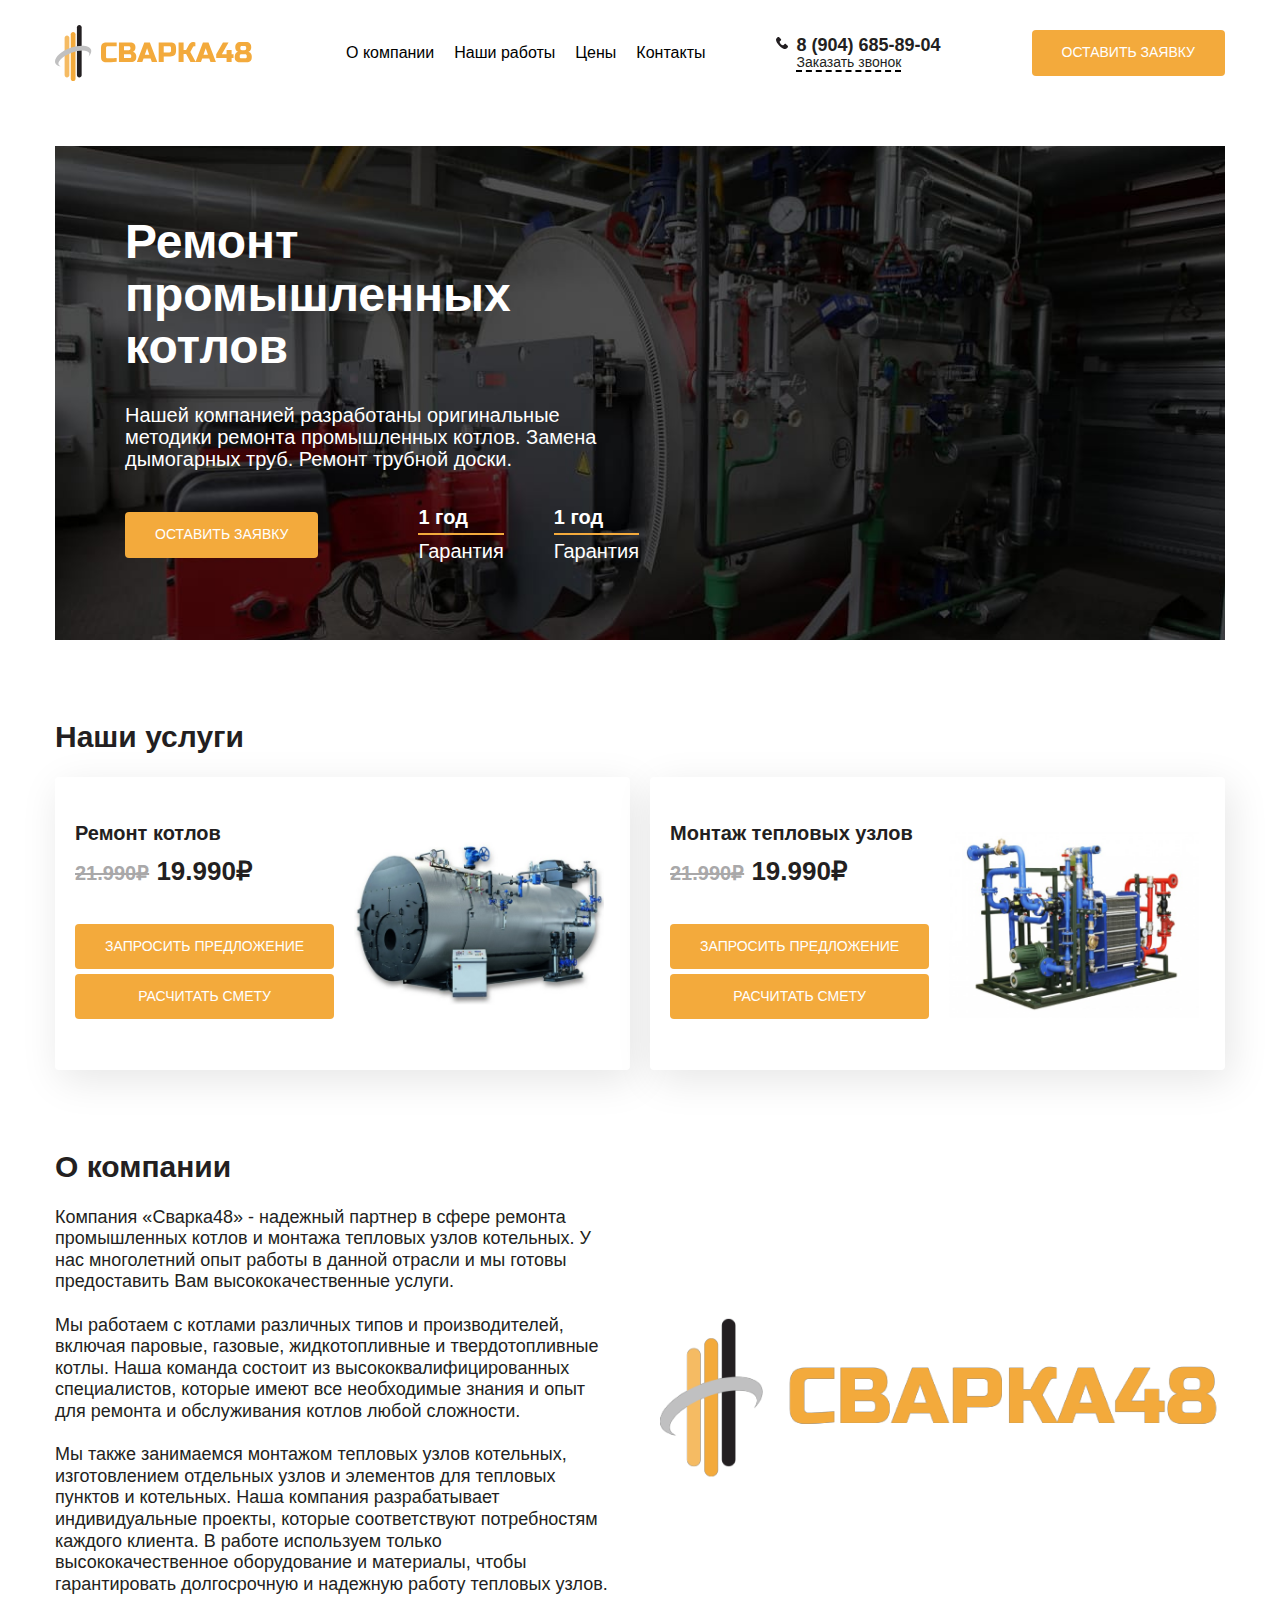
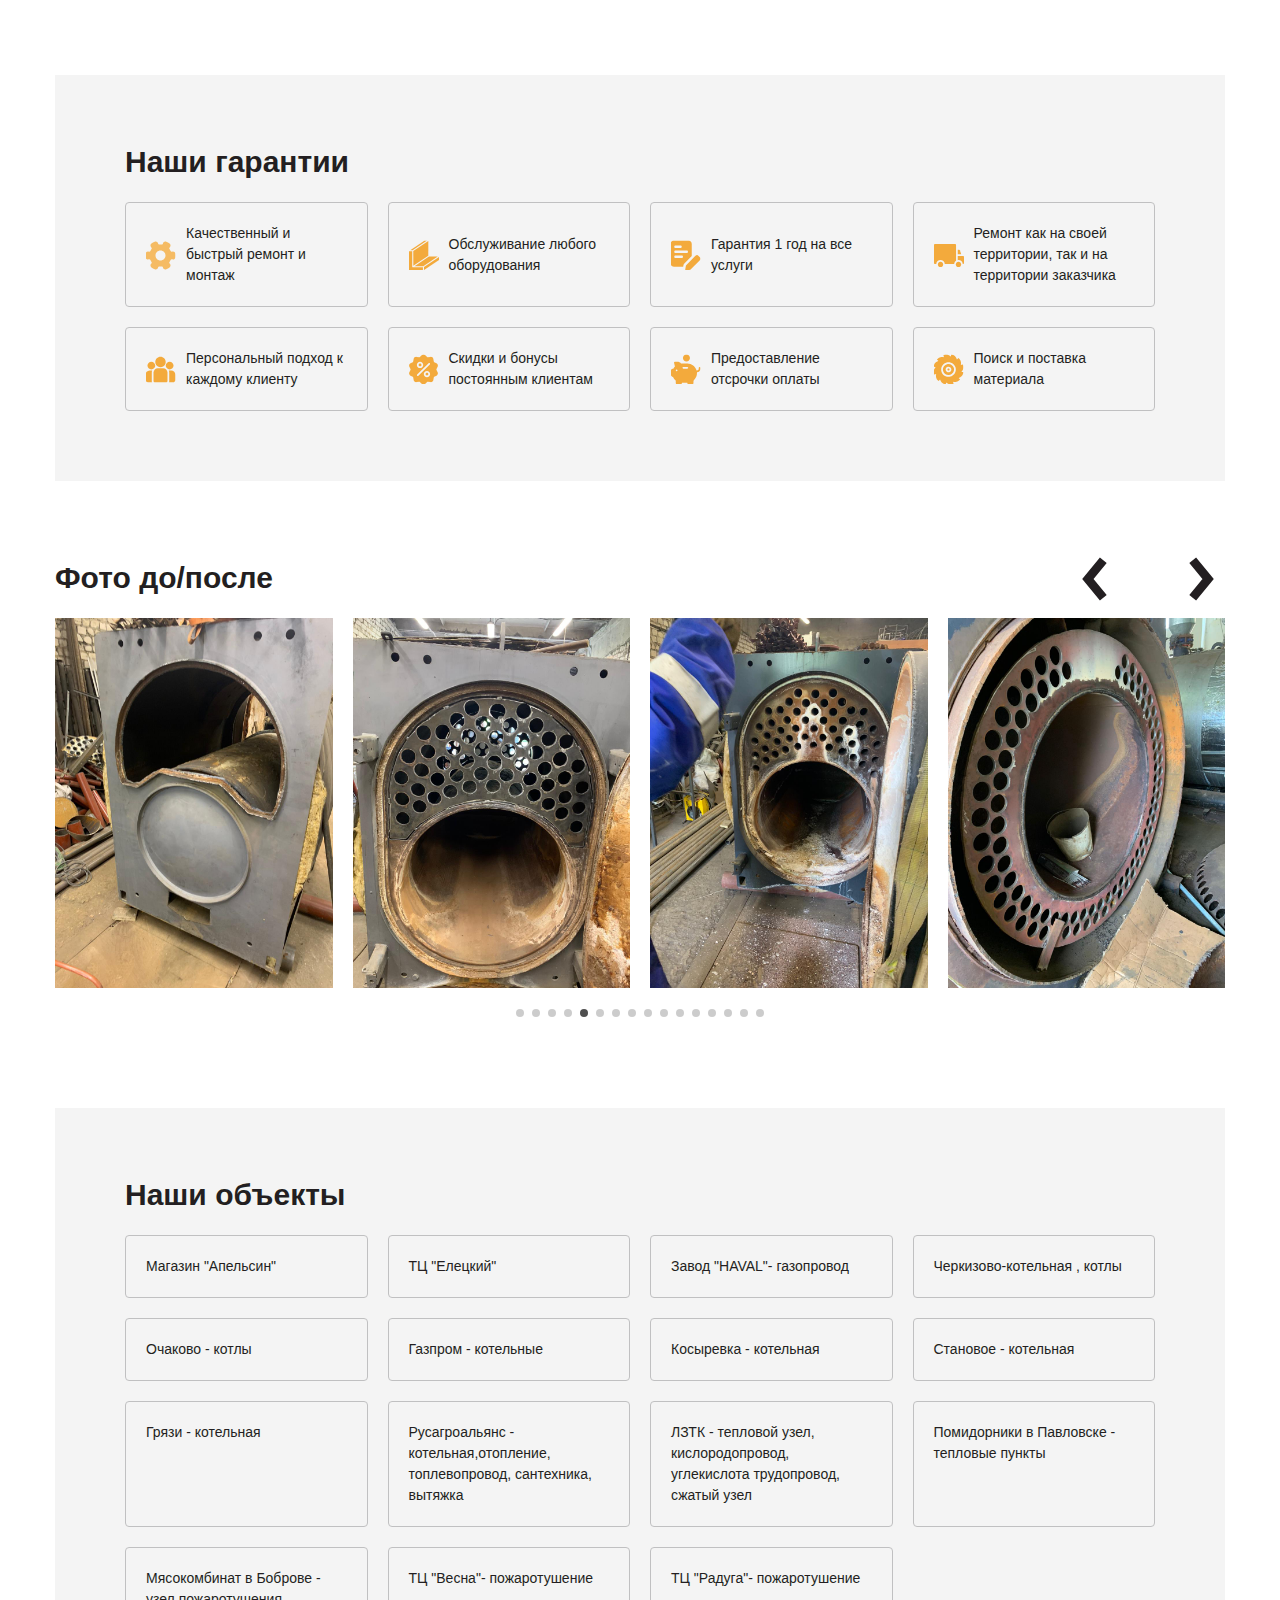
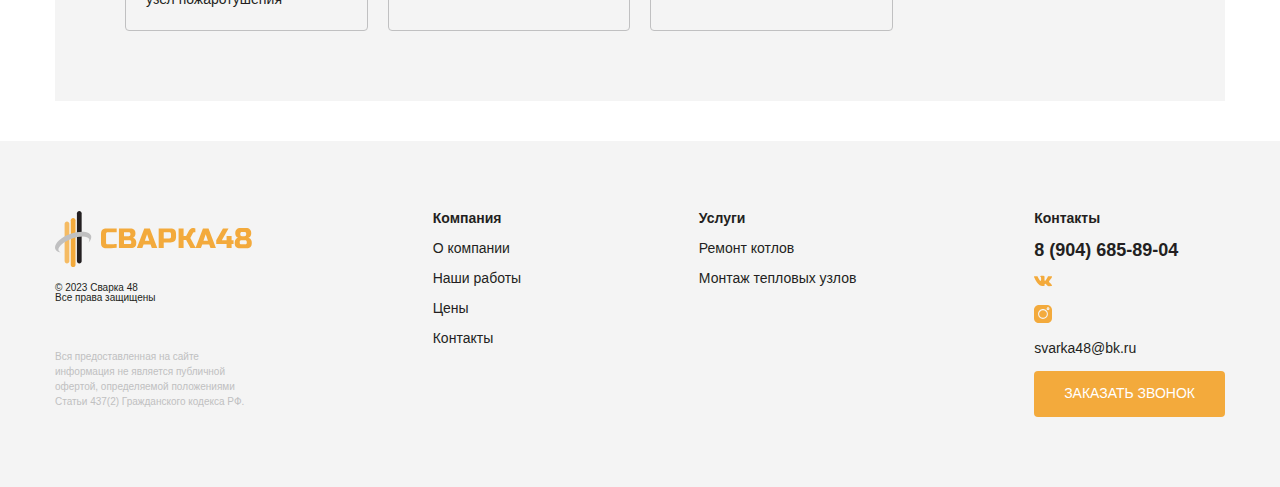
==== commit e7a8ad57: "fix: v2" ====
--- a/index.html
+++ b/index.html
@@ -35,7 +35,7 @@
                     <!-- <li class="menu__item"><a href="#" class="menu__item-link link" data-scroll>Отзывы</a></li> -->
                     <li class="menu__item"><a href="#products" class="menu__item-link link" data-scroll>Цены</a></li>
                     <li class="menu__item"><a href="#footer" class="menu__item-link link" data-scroll>Контакты</a></li>
-                    <li class="menu__item"><a href="tel:+89046858904" class="menu__item-link link link-num" data-scroll>8 (904) 685-89-04</a></li>
+                    <!-- <li class="menu__item"><a href="tel:+89046858904" class="menu__item-link link link-num" data-scroll>8 (904) 685-89-04</a></li> -->
                 </ul>
 
                 <div class="navbar__box">
@@ -76,80 +76,6 @@
                         Гарантия
                     </p>
                 </div>
-            </div>
-        </div>
-    </div>
-</section>
-
-
-<!-- ADDRESS -->
-<section class="address" id="address">
-    <div class="container">
-        <div class="garant__wrapper">
-            <h2 class="section-title">Наши объекты</h2>
-
-
-            <div class="garant__grid address__grid">
-                <div class="garant__grid-item">
-                    <p class="garant__grid-text">Магазин "Апельсин"</p>
-                </div>
-
-                <div class="garant__grid-item">
-                    <p class="garant__grid-text">ТЦ "Елецкий"</p>
-                </div>
-
-                <div class="garant__grid-item">
-                    <p class="garant__grid-text">Завод "HAVAL"- газопровод</p>
-                </div>
-
-                <div class="garant__grid-item">
-                    <p class="garant__grid-text">Черкизово-котельная , котлы</p>
-                </div>
-
-                <div class="garant__grid-item">
-                    <p class="garant__grid-text">Очаково - котлы</p>
-                </div>
-
-                <div class="garant__grid-item">
-                    <p class="garant__grid-text">Газпром - котельные</p>
-                </div>
-
-                <div class="garant__grid-item">
-                    <p class="garant__grid-text">Косыревка - котельная</p>
-                </div>
-
-                <div class="garant__grid-item">
-                    <p class="garant__grid-text">Становое - котельная</p>
-                </div>
-
-                <div class="garant__grid-item">
-                    <p class="garant__grid-text">Грязи - котельная</p>
-                </div>
-
-                <div class="garant__grid-item">
-                    <p class="garant__grid-text">Русагроальянс - котельная,отопление, топлевопровод, сантехника, вытяжка</p>
-                </div>
-
-                <div class="garant__grid-item">
-                    <p class="garant__grid-text">ЛЗТК - тепловой узел, кислородопровод, углекислота трудопровод, сжатый узел</p>
-                </div>
-
-                <div class="garant__grid-item">
-                    <p class="garant__grid-text">Помидорники в Павловске - тепловые пункты</p>
-                </div>
-
-                <div class="garant__grid-item">
-                    <p class="garant__grid-text">Мясокомбинат в Боброве - узел пожаротушения</p>
-                </div>
-
-                <div class="garant__grid-item">
-                    <p class="garant__grid-text">ТЦ "Весна"- пожаротушение</p>
-                </div>
-
-                <div class="garant__grid-item">
-                    <p class="garant__grid-text">ТЦ "Радуга"- пожаротушение</p>
-                </div>
-
             </div>
         </div>
     </div>
@@ -372,6 +298,81 @@
 </section>
 
 
+
+<!-- ADDRESS -->
+<section class="address" id="address">
+    <div class="container">
+        <div class="garant__wrapper">
+            <h2 class="section-title">Наши объекты</h2>
+
+
+            <div class="garant__grid address__grid">
+                <div class="garant__grid-item">
+                    <p class="garant__grid-text">Магазин "Апельсин"</p>
+                </div>
+
+                <div class="garant__grid-item">
+                    <p class="garant__grid-text">ТЦ "Елецкий"</p>
+                </div>
+
+                <div class="garant__grid-item">
+                    <p class="garant__grid-text">Завод "HAVAL"- газопровод</p>
+                </div>
+
+                <div class="garant__grid-item">
+                    <p class="garant__grid-text">Черкизово-котельная , котлы</p>
+                </div>
+
+                <div class="garant__grid-item">
+                    <p class="garant__grid-text">Очаково - котлы</p>
+                </div>
+
+                <div class="garant__grid-item">
+                    <p class="garant__grid-text">Газпром - котельные</p>
+                </div>
+
+                <div class="garant__grid-item">
+                    <p class="garant__grid-text">Косыревка - котельная</p>
+                </div>
+
+                <div class="garant__grid-item">
+                    <p class="garant__grid-text">Становое - котельная</p>
+                </div>
+
+                <div class="garant__grid-item">
+                    <p class="garant__grid-text">Грязи - котельная</p>
+                </div>
+
+                <div class="garant__grid-item">
+                    <p class="garant__grid-text">Русагроальянс - котельная,отопление, топлевопровод, сантехника, вытяжка</p>
+                </div>
+
+                <div class="garant__grid-item">
+                    <p class="garant__grid-text">ЛЗТК - тепловой узел, кислородопровод, углекислота трудопровод, сжатый узел</p>
+                </div>
+
+                <div class="garant__grid-item">
+                    <p class="garant__grid-text">Помидорники в Павловске - тепловые пункты</p>
+                </div>
+
+                <div class="garant__grid-item">
+                    <p class="garant__grid-text">Мясокомбинат в Боброве - узел пожаротушения</p>
+                </div>
+
+                <div class="garant__grid-item">
+                    <p class="garant__grid-text">ТЦ "Весна"- пожаротушение</p>
+                </div>
+
+                <div class="garant__grid-item">
+                    <p class="garant__grid-text">ТЦ "Радуга"- пожаротушение</p>
+                </div>
+
+            </div>
+        </div>
+    </div>
+</section>
+
+
 <footer class="footer" id="footer">
     <div class="container">
         <div class="footer__wrapper">
@@ -383,7 +384,7 @@
                     Все права защищены
                 </p>
 
-                <a class="footer__item-link link" href="#" style="font-size: 10px;">Политика конфиденциальности</a>
+                <!-- <a class="footer__item-link link" href="#" style="font-size: 10px;">Политика конфиденциальности</a> -->
 
                 <p class="footer__item-policy">
                     Вся предоставленная на сайте информация не является публичной офертой, определяемой положениями Статьи 437(2) Гражданского кодекса РФ.
@@ -439,7 +440,6 @@
     </div>
 </footer>
 
-`
 
 <!-- <a id="btn1" class="modal__btn">MODAL BTN</a> -->
 
@@ -452,8 +452,8 @@
     
         <div class="modal__content">
             <div class="modal__item">
-                <h2 class="section-title">Оставьте заявку на звонок</h2>
-                <p class="modal__text">Оставьте предварительную заявку, просто указав свои данные</p>
+                <h2 class="section-title">Оставьте свои данные и мы свяжемся с вами в ближайшее время</h2>
+                <!-- <p class="modal__text">Оставьте предварительную заявку, просто указав свои данные</p> -->
             </div>
 
             <div class="modal__item">
--- a/style/style.css
+++ b/style/style.css
@@ -99,16 +99,16 @@
   align-items: center;
   padding: 25px 0;
 }
-@media (max-width: 768px) {
-  .navbar__box {
-    display: none;
-  }
-}
 .navbar__box span {
   margin-top: 10px;
   font-size: 14px;
   font-weight: 400;
   border-bottom: 2px dashed black;
+}
+@media (max-width: 480px) {
+  .navbar__box span {
+    font-size: 12px;
+  }
 }
 .navbar__box-call {
   font-weight: 700;
@@ -123,12 +123,17 @@
   position: absolute;
   top: 2px;
   left: -20px;
-  background-image: url(../img/phone.png);
+  background-image: url(../img/phone.svg);
   background-repeat: no-repeat;
   background-size: cover;
   background-position: center;
 }
 @media (max-width: 480px) {
+  .navbar__box-call {
+    font-size: 12px;
+  }
+}
+@media (max-width: 768px) {
   .navbar__btn {
     display: none;
   }
@@ -630,4 +635,17 @@
   font-size: 12px;
   line-height: 1.3;
   margin-top: 20px;
+}
+
+.thanks__wrapper {
+  padding: 140px 0;
+}
+.thanks__title {
+  font-size: 50px;
+  text-align: center;
+}
+@media (max-width: 768px) {
+  .thanks__title {
+    font-size: 24px;
+  }
 }/*# sourceMappingURL=style.css.map */